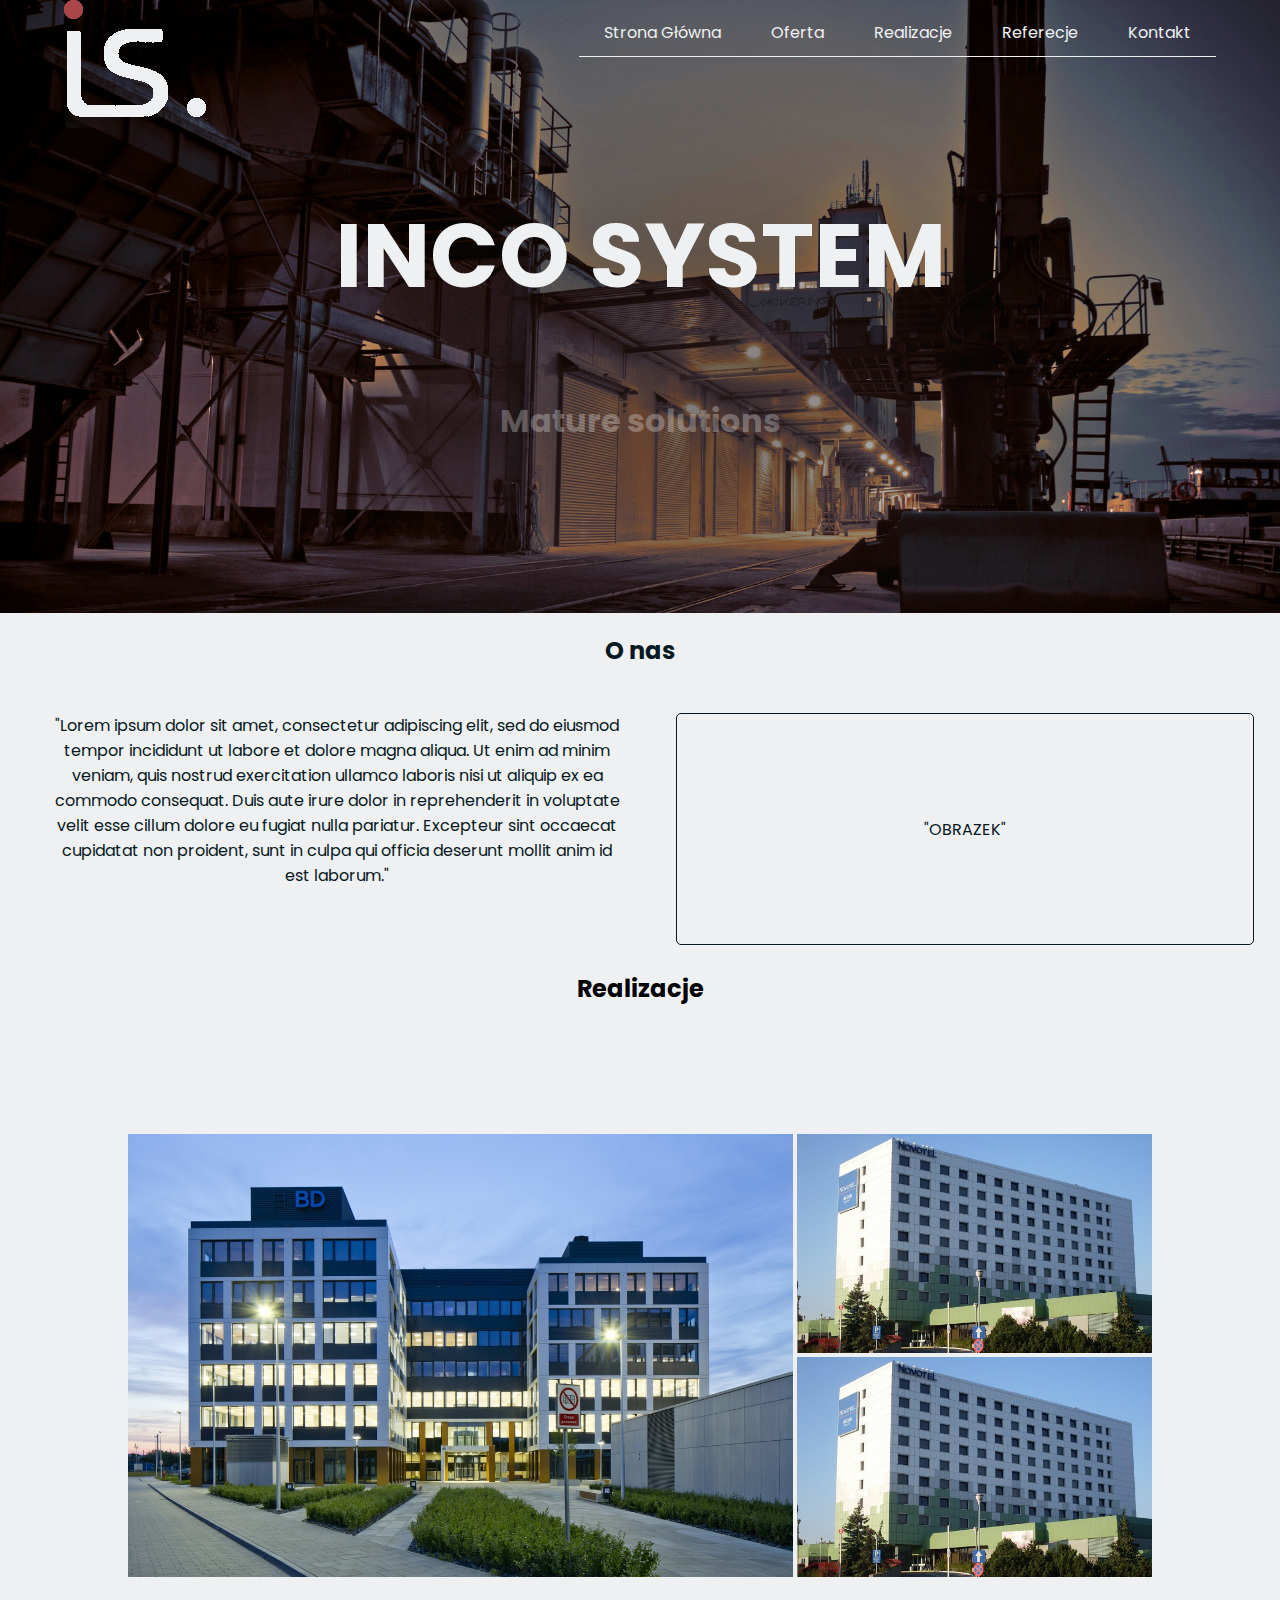
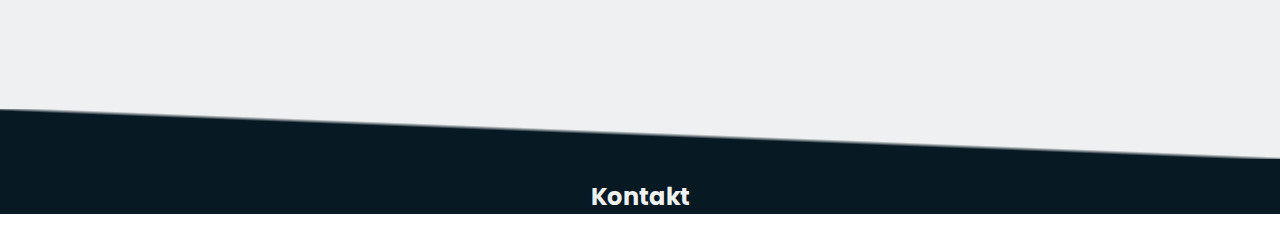
==== index.html @ 1b86798d "Added: nav shadow., logo, favicon Fixed: "strona glowna" justified, "realizacje" images almost perfe" ====
<!DOCTYPE html>
<html lang="en">
<head>
    <meta charset="UTF-8">
    <title>Inco System</title>
    <meta name="viewport" content="width=device-width, initial-scale=1.0">
    <link rel="icon" href="img/Logo_favicon.png" type="image/gif" sizes="16x16">
    <link rel="stylesheet" href="css/style.css">
    <link href="https://fonts.googleapis.com/css?family=Poppins" rel="stylesheet">
    <script src="https://ajax.googleapis.com/ajax/libs/jquery/3.3.1/jquery.min.js"></script>
    <script src="js/scripts.js"></script>
</head>

<body>

<div id="container">


    <section id="s1" class="box-img">
        <nav id="navbar">
            <div id="burger">
                <div id="burger-icon">&#9776;</div>
            </div>
            <ul id="menu">
                <img id="logo" src="img/Logo_storna.png" alt="LOGO">
                <li><a href="#s1" class="underline"> Strona Główna </a></li>

<!--                <li><a href="#"> Oferta </a>-->
<!--                    <ul>-->
<!--                        <li><a href="#"></a>aaa</li>-->
<!--                        <li><a href="#"></a>aaa</li>-->
<!--                        <li><a href="#"></a>aaa</li>-->
<!--                    </ul>-->
<!--                </li>-->

                <li><a href="oferta.html" class="underline"> Oferta </a></li>
                <li><a href="#s2" class="underline"> Realizacje </a></li>
                <li><a href="#s3" class="underline"> Referecje </a></li>
                <li><a href="#s4" class="underline"> Kontakt </a></li>
            </ul>
<!--            <div id="nav-border"></div>-->
        </nav>


        <header>
            <h1> INCO SYSTEM </h1>
            <h2 id="swapper"> - Mature solutions - </h2>
        </header>
    </section>



    <section id="s2" class="center">
        <h2> O nas</h2>
        <div>"OBRAZEK"</div>
        <div>"Lorem ipsum dolor sit amet, consectetur adipiscing elit, sed do eiusmod tempor incididunt ut labore et dolore magna aliqua. Ut enim ad minim veniam, quis nostrud exercitation ullamco laboris nisi ut aliquip ex ea commodo consequat. Duis aute irure dolor in reprehenderit in voluptate velit esse cillum dolore eu fugiat nulla pariatur. Excepteur sint occaecat cupidatat non proident, sunt in culpa qui officia deserunt mollit anim id est laborum."</div>
    </section>



    <section id="s3">
        <h2 id=referencje" > Realizacje </h2>
        <div class="container">
            <div id="r1">
                <img src="img/R1.jpg" alt="">
            </div>

            <div id="r2">
<!--                <div>-->
                    <img src="img/R2.jpg" alt="">
<!--                </div>-->
<!--                <div>-->
                    <img src="img/R2.jpg" alt="">
<!--                </div>-->
            </div>
        </div>

        <div style="clear: both"></div>
    </section>

    <section id="s4" class="secondary-section">
        <div class="diagonal_border reverse"> </div>
        <h2> Kontakt </h2>
    </section>
</div>



</body>
</html>
---- css/style.css ----
body {
  margin: 0;
  padding: 0;
  font-family: 'Poppins', sans-serif;
}
#container {
  margin: auto;
  background-color: #eef0f1;
}
.box-img {
  /* 1920x1280 */
  background-image: url("../img/BgMain1920x1280.jpg");
  background-size: 100%;
  background-attachment: fixed;
  background-repeat: no-repeat;
}
.box-img header {
  padding: 10% 0;
  display: block;
  margin-bottom: 0;
  color: #eef0f1;
}
.box-img h1 {
  font-size: 90px;
  color: #eef0f1;
}
.box-img h2 {
  font-size: 32px;
  padding: 1% 0;
  color: #eef0f1;
  display: none;
}
nav {
  width: 100%;
  float: right;
}
nav ul {
  font-size: 0;
  padding: 0 5% 1%;
  text-align: right;
}
nav ul img {
  float: left;
}
nav ul li:first-of-type {
  margin-top: 20px;
}
nav ul li {
  display: inline-block;
}
nav ul li li {
  display: block;
  border-bottom: none;
}
nav ul li li a {
  display: block;
  font-size: 16px;
  color: #eef0f1;
  text-decoration: none;
  padding: 20px 25px 12px;
  margin: 0;
  transition: color 0.25s, border-bottom-color 0.3s;
}
nav ul li li a:hover {
  color: #97171b;
  border-bottom: #97171b 1px solid;
}
nav ul li a {
  font-size: 16px;
  color: #eef0f1;
  text-decoration: none;
  padding: 20px 25px 12px;
  margin: 0;
  transition: color 0.25s, border-bottom-color 0.3s;
}
nav ul li a:hover {
  color: #97171b;
}
nav ul li .underline {
  border-bottom: #eef0f1 1px solid;
}
nav ul li .underline:hover {
  border-bottom: #97171b 1px solid;
}
#nav-border {
  visibility: hidden;
  background: linear-gradient(#727272, #eef0f1);
  height: 5px;
}
.docked {
  box-shadow: 0 4px 5px #727272;
  background: #eef0f1;
  position: fixed;
  right: 0;
  top: 0;
}
.docked ul li a {
  color: #071922;
}
#burger-icon {
  float: right;
  color: #eef0f1;
  width: 30px;
  margin: 0 40px 0 0;
  font-size: 30px;
  cursor: pointer;
}
#burger {
  text-align: right;
  width: 100%;
  display: none;
}
.secondary-section {
  color: #eef0f1;
  background-color: #071922;
}
section {
  clear: both;
  text-align: center;
  margin-left: auto;
  margin-right: auto;
}
section .diagonal_border {
  background: linear-gradient(to top right, #eef0f1 48%, #071922 52%);
  height: 50px;
}
section .reverse {
  background: linear-gradient(to bottom left, #eef0f1 48%, #071922 52%);
}
#s2 {
  color: #071922;
}
#s2 div {
  width: 45%;
  margin: 2%;
  float: right;
}
#s2 div:first-of-type {
  border: 1px #071922 solid;
  border-radius: 5px;
  padding: 8% 0;
}
#s3 h1 {
  margin: 0;
  padding: 40px 0;
}
#s3 .container {
  margin: 10%;
  display: grid;
  grid-template-columns: 1200fr 640fr;
  grid-gap: 4px;
}
#s3 .container div img {
  padding-bottom: 4px;
  display: block;
  width: 100%;
}
#s4 h1 {
  padding: 30px 0 100px;
}
@media only screen and (max-width: 500px) {
  #burger {
    display: block;
  }
  #menu {
    display: block;
  }
  nav {
    color: #eef0f1;
    background-color: #071922;
    opacity: 0.85;
  }
  nav #menu {
    display: none;
  }
  nav ul {
    display: block;
    margin-bottom: 20px;
  }
  nav ul img {
    display: none;
  }
  nav ul li:first-of-type {
    margin-top: 11%;
  }
  nav ul li {
    text-align: center;
    display: block;
    padding: 15px;
    border-bottom: #eef0f1 1px solid;
  }
  nav ul li a {
    border: none;
    padding: 0;
  }
  nav ul li a:hover {
    border-bottom: none;
  }
  .box-img {
    background-attachment: scroll;
    background-image: url("../img/BgMobile360x640.jpg");
    min-height: 640px;
  }
  .box-img h1 {
    margin-top: 260px;
    font-size: 45px;
  }
  .box-img h2 {
    font-size: 18px;
  }
  #s2 div {
    width: 90%;
  }
}
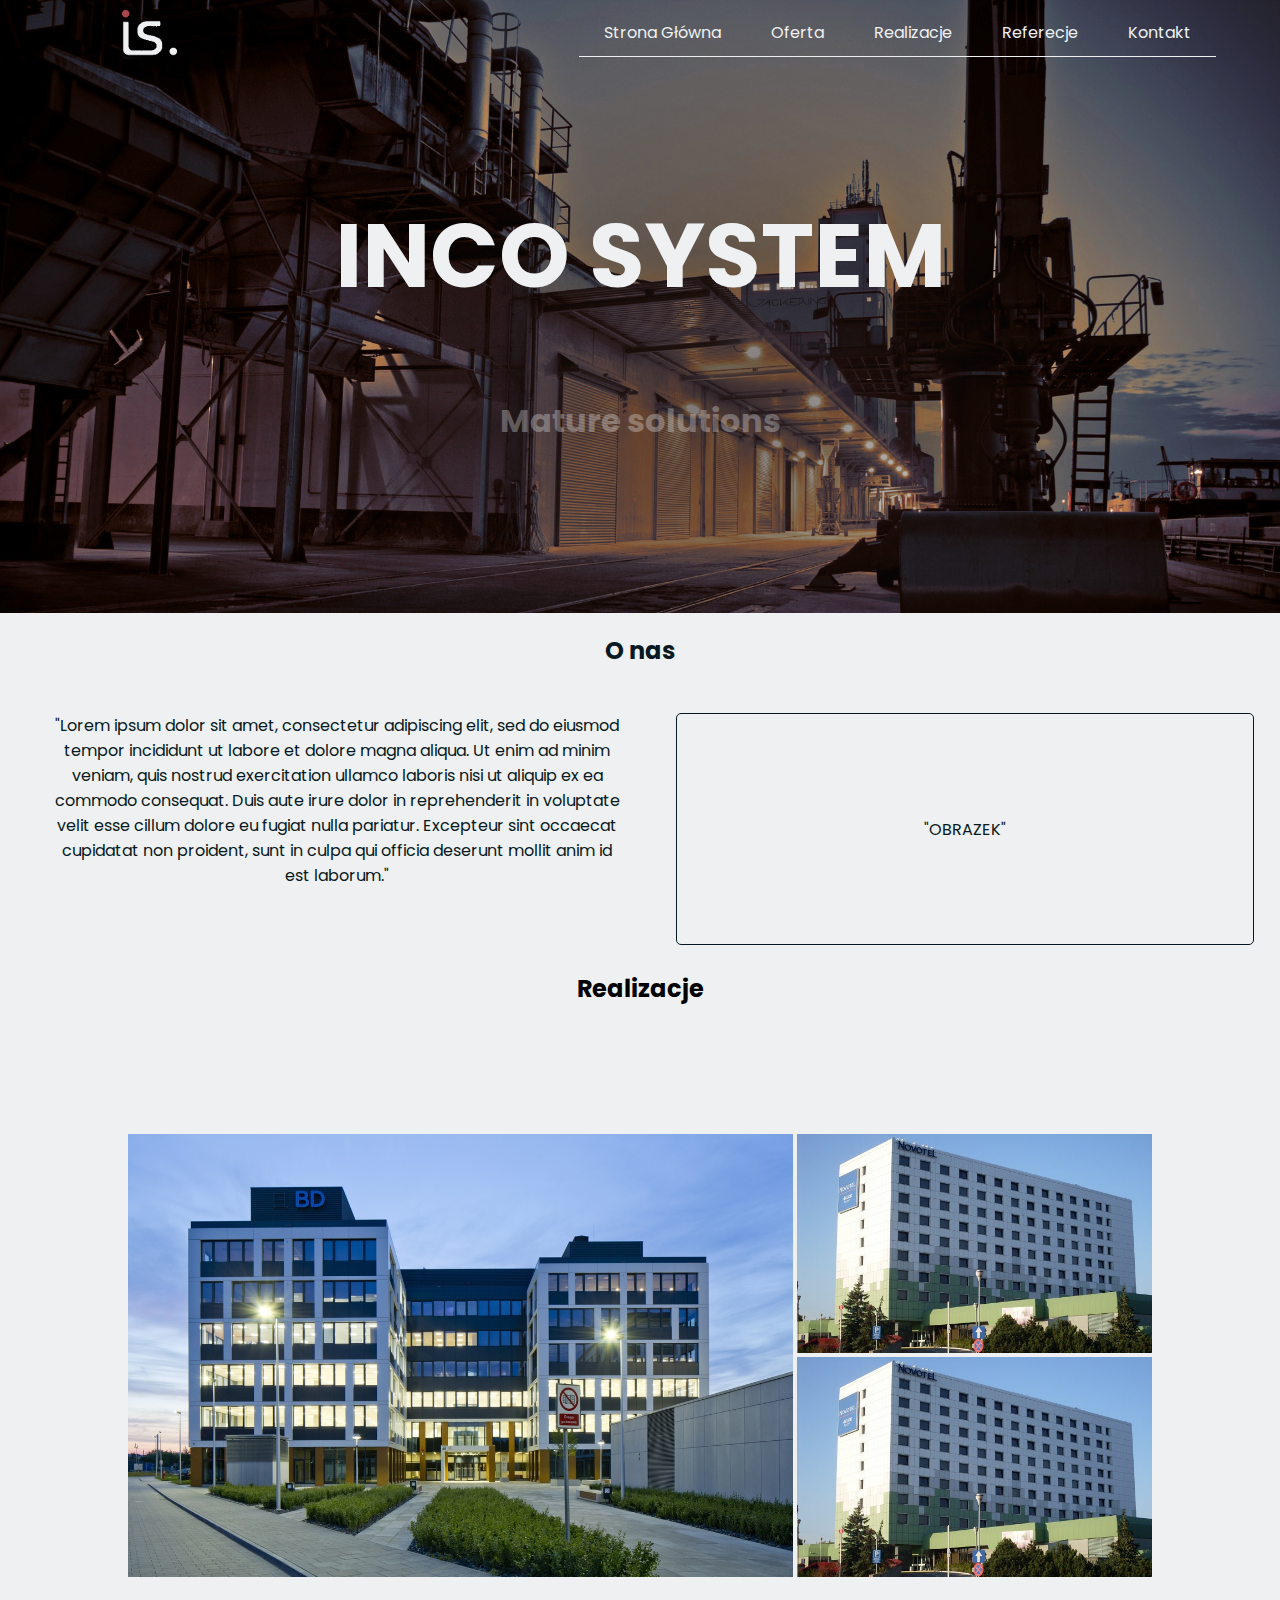
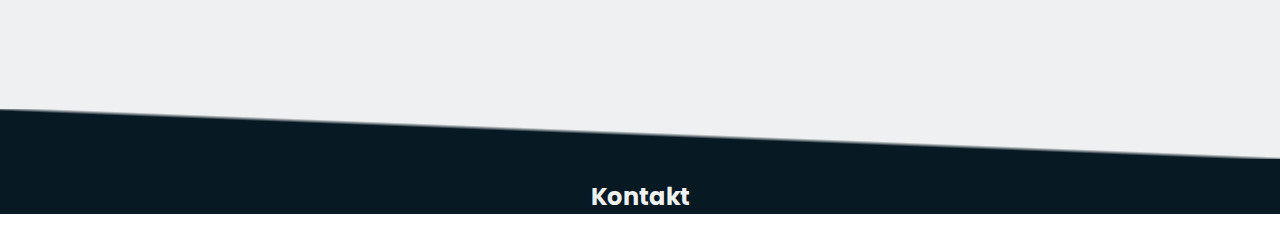
==== commit b798d04e: "mend" ====
--- a/index.html
+++ b/index.html
@@ -22,7 +22,7 @@
                 <div id="burger-icon">&#9776;</div>
             </div>
             <ul id="menu">
-                <img id="logo" src="img/Logo_storna.png" alt="LOGO">
+                <img id="logo" src="img/Logo_strona.png" alt="LOGO">
                 <li><a href="#s1" class="underline"> Strona Główna </a></li>
 
 <!--                <li><a href="#"> Oferta </a>-->
--- a/css/style.css
+++ b/css/style.css
@@ -31,8 +31,12 @@
   display: none;
 }
 nav {
+  padding-bottom: 5px;
   width: 100%;
   float: right;
+}
+nav #logo {
+  margin: 10px 0 0 5%;
 }
 nav ul {
   font-size: 0;
@@ -162,10 +166,8 @@
   #burger {
     display: block;
   }
-  #menu {
-    display: block;
-  }
   nav {
+    padding-bottom: 0;
     color: #eef0f1;
     background-color: #071922;
     opacity: 0.85;
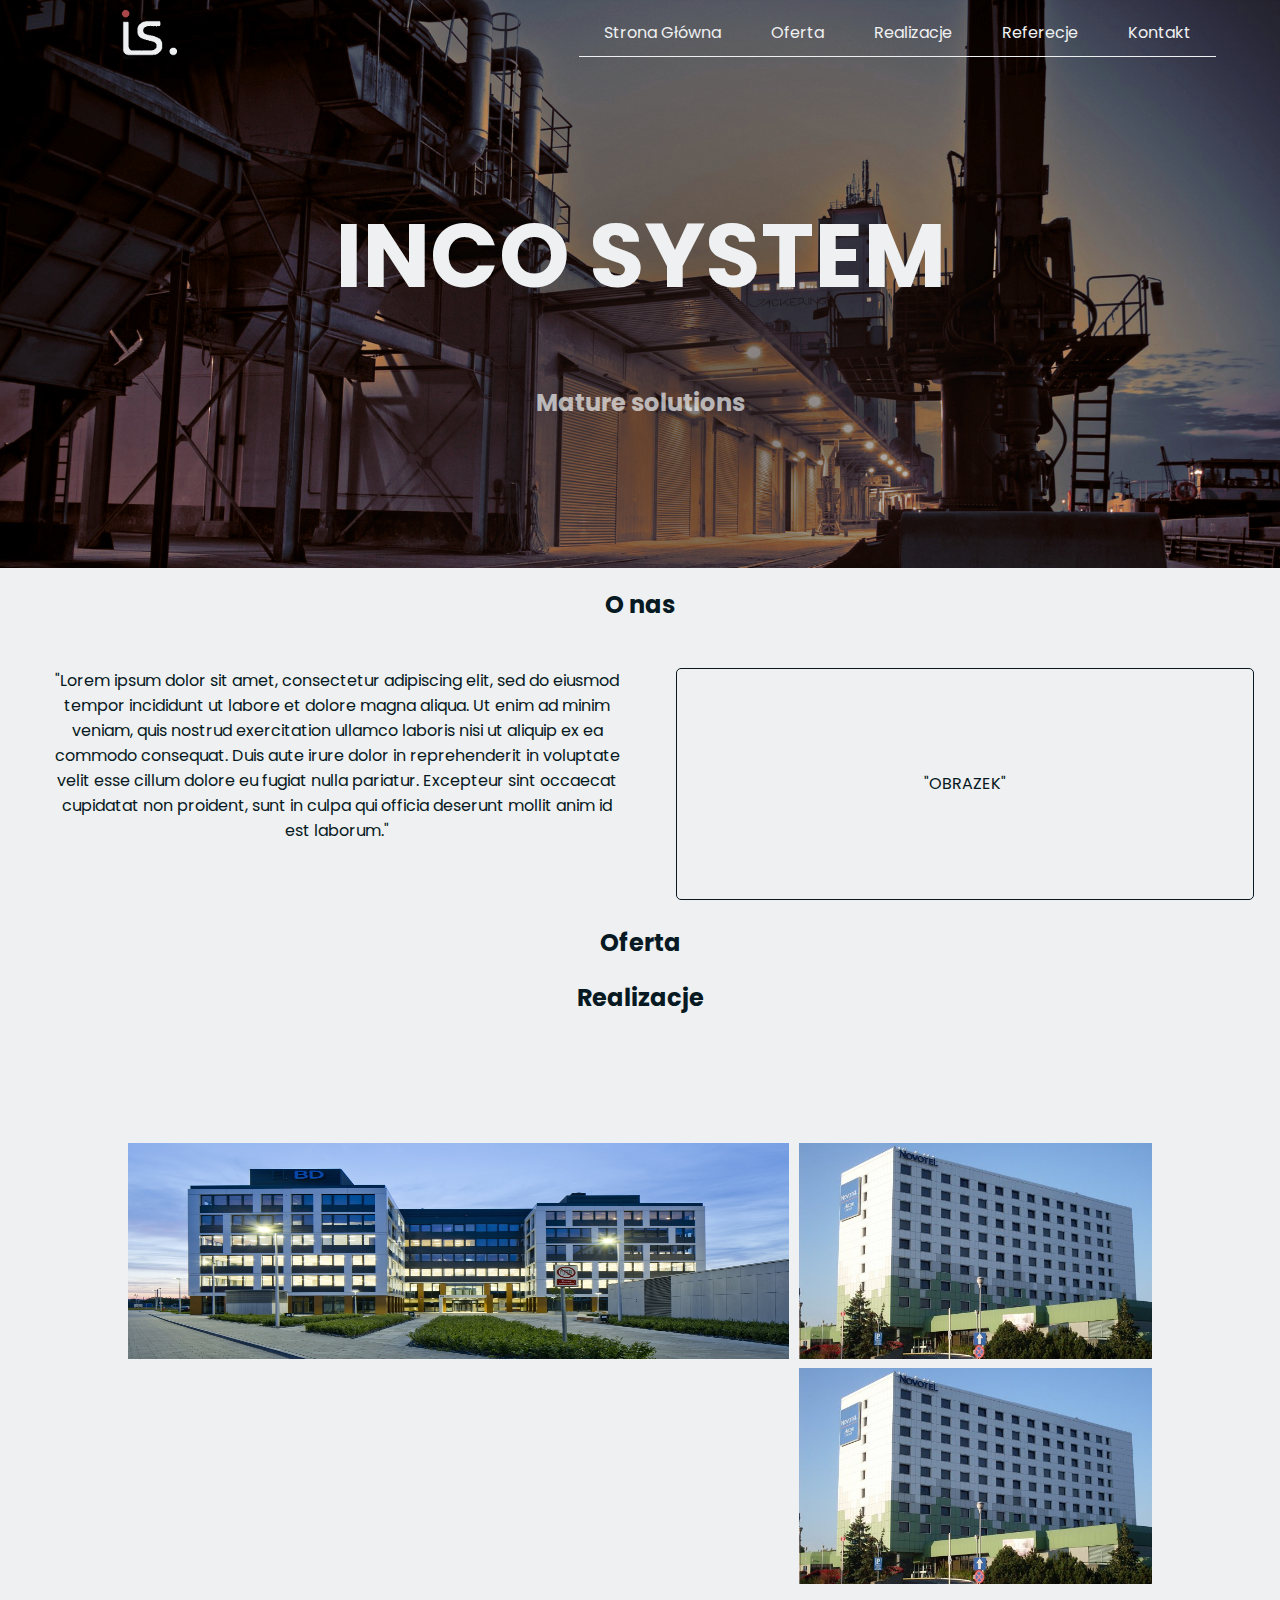
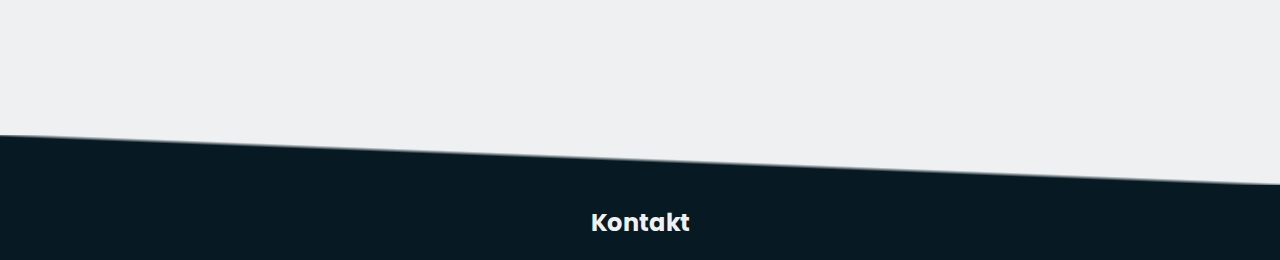
==== commit 2fffc76e: "mobile navbar borders" ====
--- a/index.html
+++ b/index.html
@@ -4,7 +4,7 @@
     <meta charset="UTF-8">
     <title>Inco System</title>
     <meta name="viewport" content="width=device-width, initial-scale=1.0">
-    <link rel="icon" href="img/Logo_favicon.png" type="image/gif" sizes="16x16">
+    <link rel="icon" href="img/Favicon.png" type="image/gif" sizes="16x16">
     <link rel="stylesheet" href="css/style.css">
     <link href="https://fonts.googleapis.com/css?family=Poppins" rel="stylesheet">
     <script src="https://ajax.googleapis.com/ajax/libs/jquery/3.3.1/jquery.min.js"></script>
@@ -56,7 +56,9 @@
         <div>"Lorem ipsum dolor sit amet, consectetur adipiscing elit, sed do eiusmod tempor incididunt ut labore et dolore magna aliqua. Ut enim ad minim veniam, quis nostrud exercitation ullamco laboris nisi ut aliquip ex ea commodo consequat. Duis aute irure dolor in reprehenderit in voluptate velit esse cillum dolore eu fugiat nulla pariatur. Excepteur sint occaecat cupidatat non proident, sunt in culpa qui officia deserunt mollit anim id est laborum."</div>
     </section>
 
-
+    <section>
+        <h2> Oferta </h2>
+    </section>
 
     <section id="s3">
         <h2 id=referencje" > Realizacje </h2>
--- a/css/style.css
+++ b/css/style.css
@@ -1,4 +1,8 @@
+html {
+  background-color: #071922;
+}
 body {
+  color: #071922;
   margin: 0;
   padding: 0;
   font-family: 'Poppins', sans-serif;
@@ -6,6 +10,10 @@
 #container {
   margin: auto;
   background-color: #eef0f1;
+}
+h4 {
+  font-size: 36px;
+  letter-spacing: 3px;
 }
 .box-img {
   /* 1920x1280 */
@@ -24,11 +32,17 @@
   font-size: 90px;
   color: #eef0f1;
 }
-.box-img h2 {
+.box-img h4 {
   font-size: 32px;
   padding: 1% 0;
   color: #eef0f1;
   display: none;
+}
+.underline {
+  border-bottom: #eef0f1 1px solid;
+}
+.underline:hover {
+  border-bottom: #97171b 1px solid;
 }
 nav {
   padding-bottom: 5px;
@@ -56,7 +70,7 @@
   display: block;
   border-bottom: none;
 }
-nav ul li li a {
+nav ul li li h1 {
   display: block;
   font-size: 16px;
   color: #eef0f1;
@@ -67,7 +81,6 @@
 }
 nav ul li li a:hover {
   color: #97171b;
-  border-bottom: #97171b 1px solid;
 }
 nav ul li a {
   font-size: 16px;
@@ -79,12 +92,6 @@
 }
 nav ul li a:hover {
   color: #97171b;
-}
-nav ul li .underline {
-  border-bottom: #eef0f1 1px solid;
-}
-nav ul li .underline:hover {
-  border-bottom: #97171b 1px solid;
 }
 #nav-border {
   visibility: hidden;
@@ -131,9 +138,6 @@
 section .reverse {
   background: linear-gradient(to bottom left, #eef0f1 48%, #071922 52%);
 }
-#s2 {
-  color: #071922;
-}
 #s2 div {
   width: 45%;
   margin: 2%;
@@ -144,6 +148,9 @@
   border-radius: 5px;
   padding: 8% 0;
 }
+#s3 {
+  border-bottom: #eef0f1 solid 5px;
+}
 #s3 h1 {
   margin: 0;
   padding: 40px 0;
@@ -152,11 +159,12 @@
   margin: 10%;
   display: grid;
   grid-template-columns: 1200fr 640fr;
-  grid-gap: 4px;
+  grid-gap: 1%;
 }
 #s3 .container div img {
-  padding-bottom: 4px;
-  display: block;
+  padding-bottom: 2.7%;
+  display: block;
+  height: 47%;
   width: 100%;
 }
 #s4 h1 {
@@ -165,6 +173,9 @@
 @media only screen and (max-width: 500px) {
   #burger {
     display: block;
+  }
+  .underline {
+    border: none;
   }
   nav {
     padding-bottom: 0;
@@ -191,6 +202,9 @@
     padding: 15px;
     border-bottom: #eef0f1 1px solid;
   }
+  nav ul li ul {
+    display: none;
+  }
   nav ul li a {
     border: none;
     padding: 0;
@@ -207,7 +221,7 @@
     margin-top: 260px;
     font-size: 45px;
   }
-  .box-img h2 {
+  .box-img h4 {
     font-size: 18px;
   }
   #s2 div {
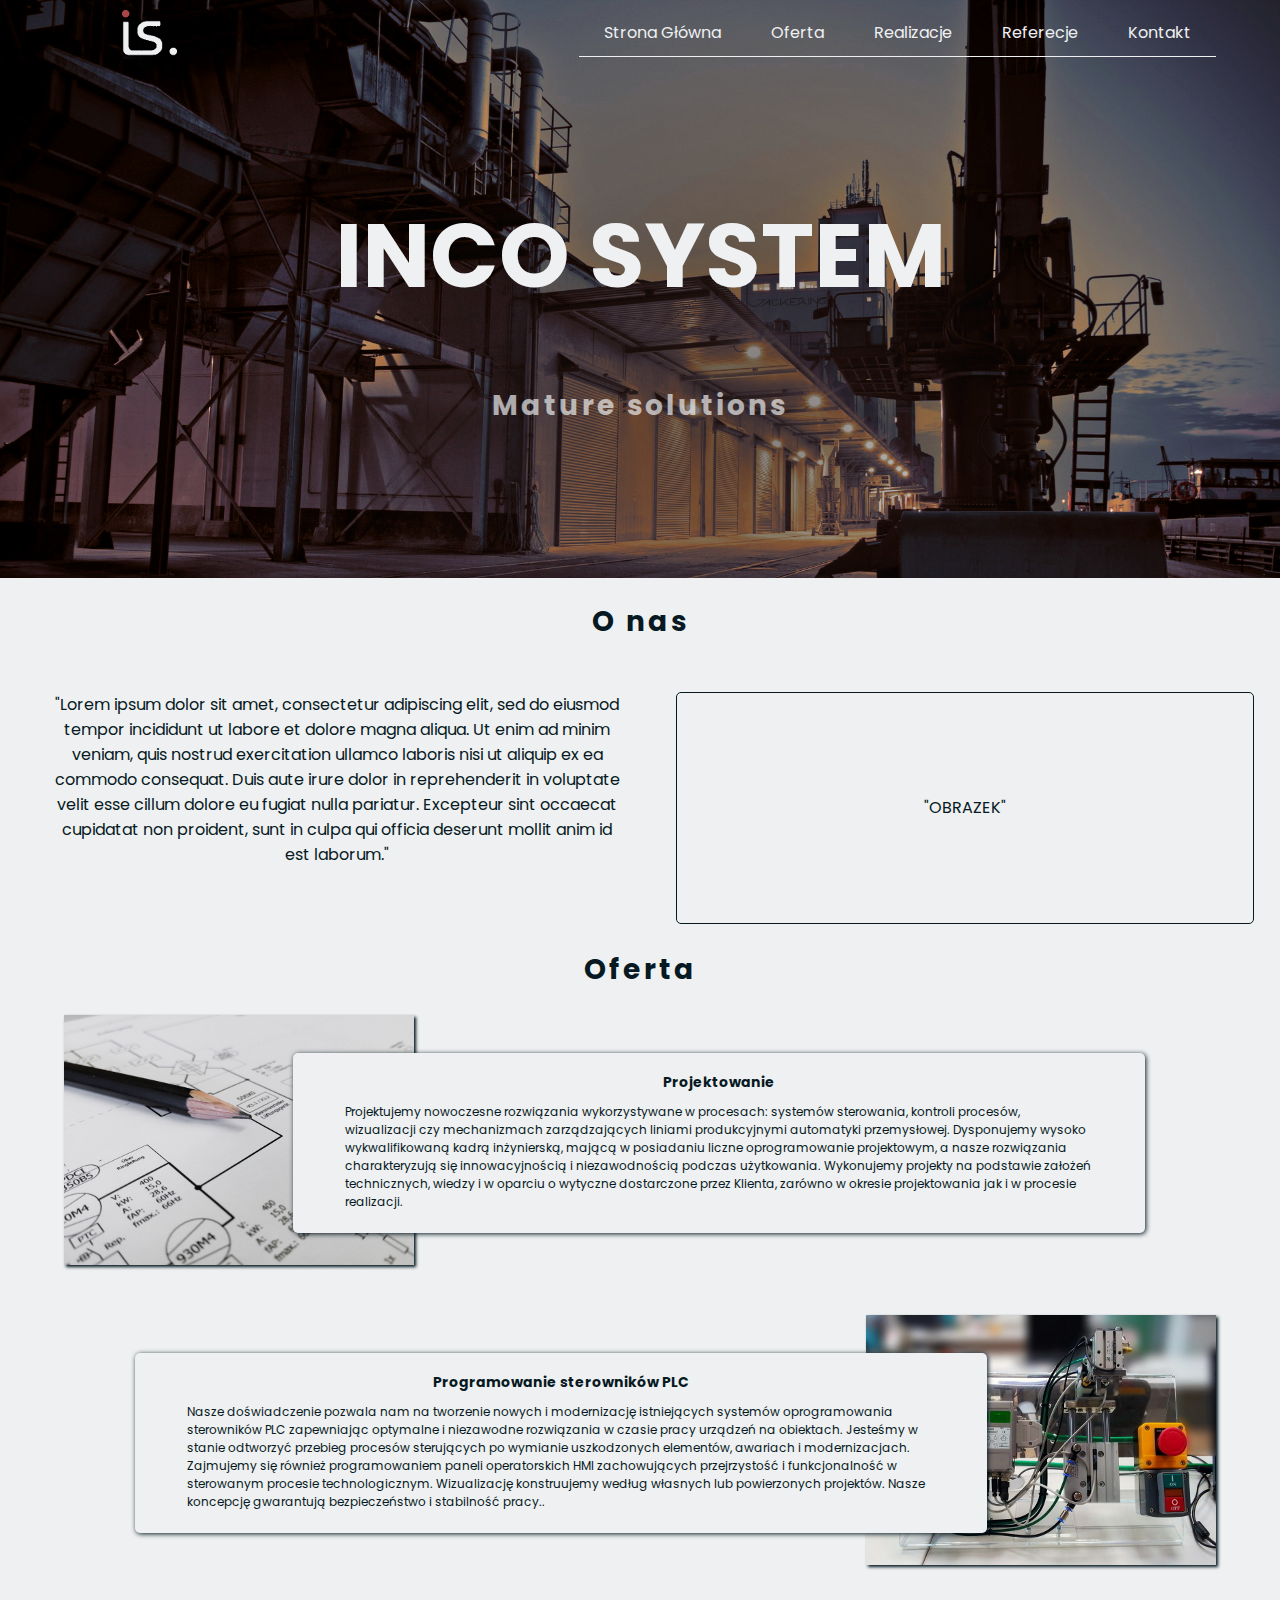
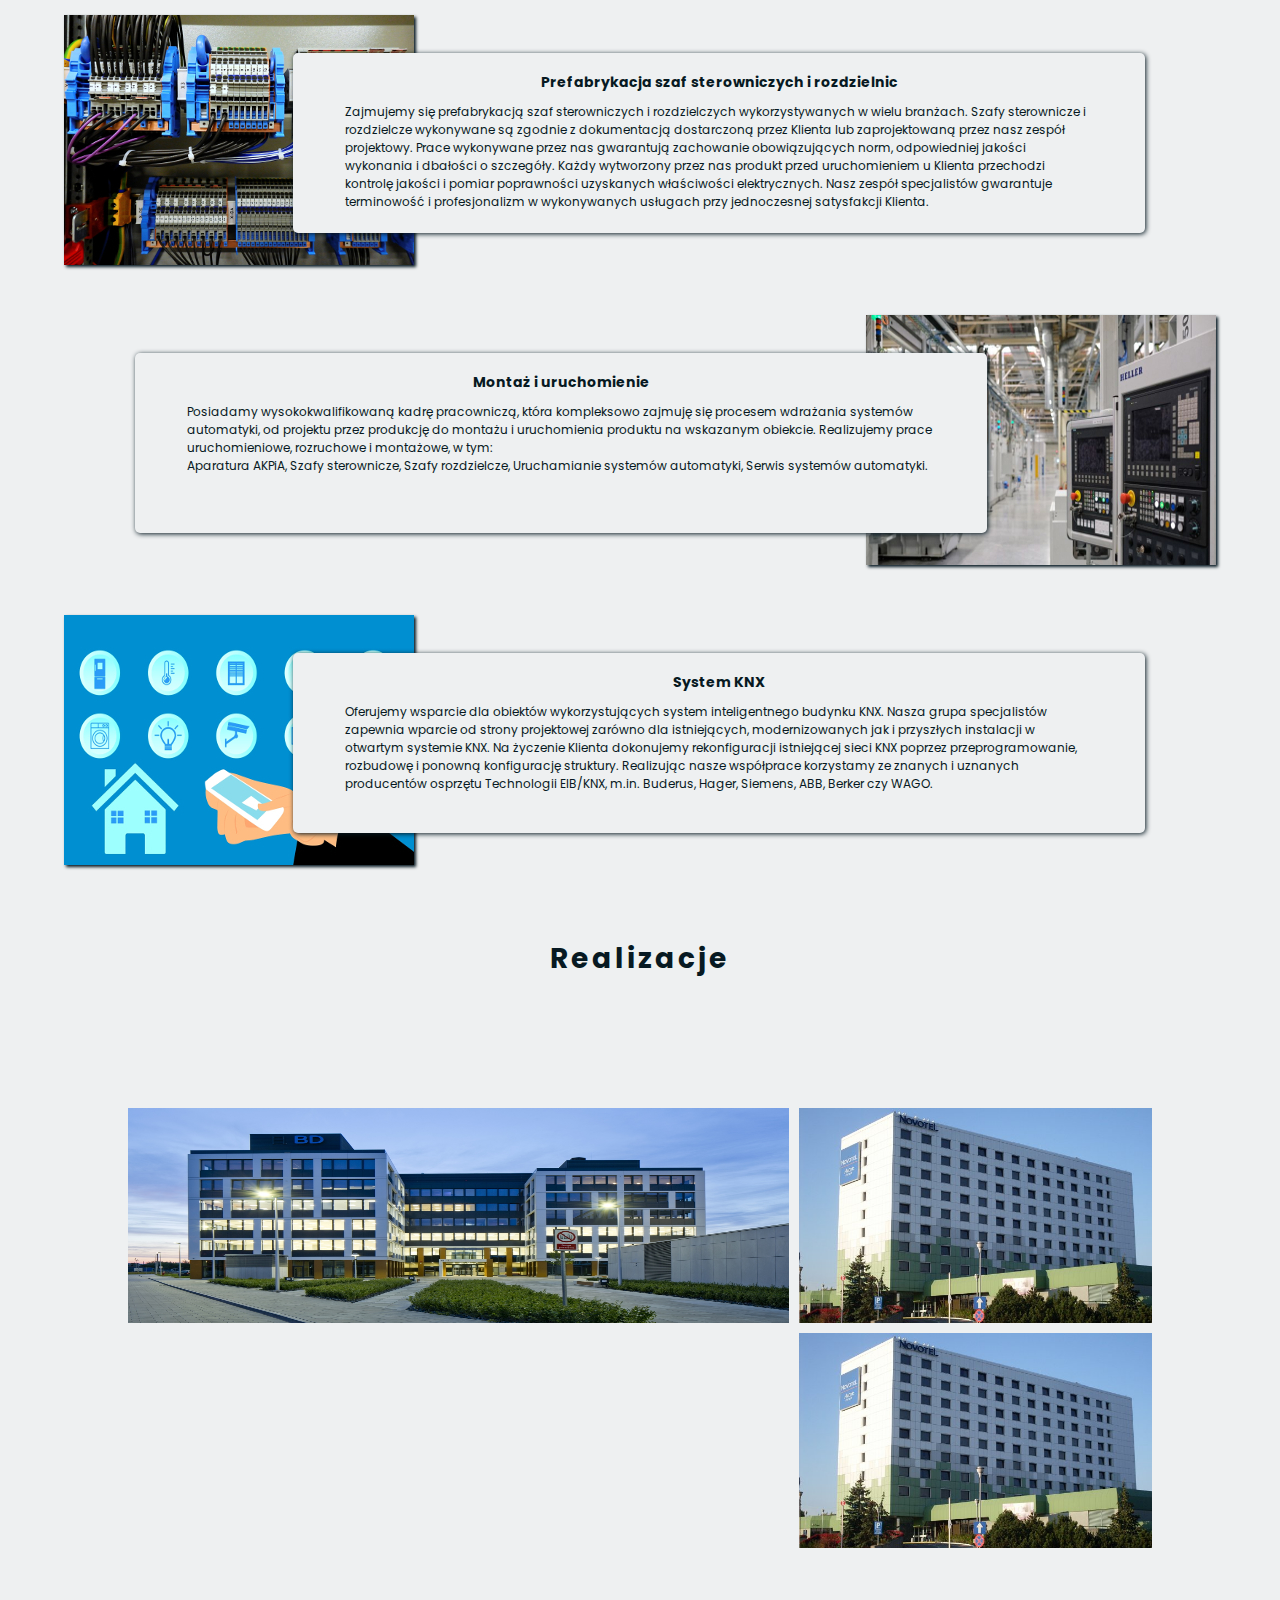
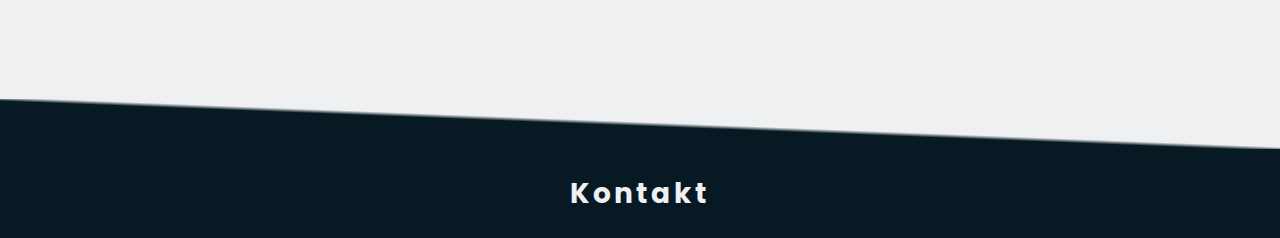
==== commit b0cbdb40: "oferta" ====
--- a/index.html
+++ b/index.html
@@ -33,7 +33,7 @@
 <!--                    </ul>-->
 <!--                </li>-->
 
-                <li><a href="oferta.html" class="underline"> Oferta </a></li>
+                <li><a href="#s25" class="underline"> Oferta </a></li>
                 <li><a href="#s2" class="underline"> Realizacje </a></li>
                 <li><a href="#s3" class="underline"> Referecje </a></li>
                 <li><a href="#s4" class="underline"> Kontakt </a></li>
@@ -56,8 +56,81 @@
         <div>"Lorem ipsum dolor sit amet, consectetur adipiscing elit, sed do eiusmod tempor incididunt ut labore et dolore magna aliqua. Ut enim ad minim veniam, quis nostrud exercitation ullamco laboris nisi ut aliquip ex ea commodo consequat. Duis aute irure dolor in reprehenderit in voluptate velit esse cillum dolore eu fugiat nulla pariatur. Excepteur sint occaecat cupidatat non proident, sunt in culpa qui officia deserunt mollit anim id est laborum."</div>
     </section>
 
-    <section>
+    <section id="s25">
         <h2> Oferta </h2>
+        <div class="offer-container">
+            <div class="offer-img img-left" id="projektowanie"></div>
+            <div class="offer-text text-left">
+                <h1>Projektowanie</h1>
+                <p> Projektujemy nowoczesne rozwiązania wykorzystywane w procesach: systemów sterowania, kontroli
+procesów, wizualizacji czy mechanizmach zarządzających liniami produkcyjnymi automatyki
+przemysłowej. Dysponujemy wysoko wykwalifikowaną kadrą inżynierską, mającą w posiadaniu liczne
+oprogramowanie projektowym, a nasze rozwiązania charakteryzują się innowacyjnością i
+niezawodnością podczas użytkowania. Wykonujemy projekty na podstawie założeń technicznych, wiedzy i w oparciu o wytyczne
+dostarczone przez Klienta, zarówno w okresie projektowania jak i w procesie realizacji.</p>
+            </div>
+        </div>
+
+        <div class="offer-container">
+            <div class="offer-img img-right" id="plc"></div>
+            <div class="offer-text text-right">
+                <h1>Programowanie sterowników PLC</h1>
+                <p> Nasze doświadczenie pozwala nam na tworzenie nowych i modernizację istniejących systemów
+oprogramowania sterowników PLC zapewniając optymalne i niezawodne rozwiązania w czasie pracy
+urządzeń na obiektach. Jesteśmy w stanie odtworzyć przebieg procesów sterujących po wymianie
+uszkodzonych elementów, awariach i modernizacjach.
+Zajmujemy się również programowaniem paneli operatorskich HMI zachowujących przejrzystość i
+funkcjonalność w sterowanym procesie technologicznym. Wizualizację konstruujemy według
+własnych lub powierzonych projektów.
+Nasze koncepcję gwarantują bezpieczeństwo i stabilność pracy..</p>
+            </div>
+        </div>
+
+                <div class="offer-container">
+            <div class="offer-img img-left" id="szafy"></div>
+            <div class="offer-text text-left">
+                <h1>Prefabrykacja szaf sterowniczych i rozdzielnic</h1>
+                <p> Zajmujemy się prefabrykacją szaf sterowniczych i rozdzielczych wykorzystywanych w wielu branżach.
+Szafy sterownicze i rozdzielcze wykonywane są zgodnie z dokumentacją dostarczoną przez Klienta lub
+zaprojektowaną przez nasz zespół projektowy. Prace wykonywane przez nas gwarantują zachowanie
+obowiązujących norm, odpowiedniej jakości wykonania i dbałości o szczegóły.
+Każdy wytworzony przez nas produkt przed uruchomieniem u Klienta przechodzi kontrolę jakości i
+pomiar poprawności uzyskanych właściwości elektrycznych.
+Nasz zespół specjalistów gwarantuje terminowość i profesjonalizm w wykonywanych usługach przy
+jednoczesnej satysfakcji Klienta.</p>
+            </div>
+        </div>
+
+        <div class="offer-container">
+            <div class="offer-img img-right" id="montaz"></div>
+            <div class="offer-text text-right">
+                <h1>Montaż i uruchomienie</h1>
+                <p> Posiadamy wysokokwalifikowaną kadrę pracowniczą, która kompleksowo zajmuję się procesem
+wdrażania systemów automatyki, od projektu przez produkcję do montażu i uruchomienia produktu
+na wskazanym obiekcie. Realizujemy prace uruchomieniowe, rozruchowe i montażowe, w tym: <br>
+Aparatura AKPiA,
+Szafy sterownicze,
+Szafy rozdzielcze,
+Uruchamianie systemów automatyki,
+Serwis systemów automatyki.</p>
+            </div>
+        </div>
+
+        <div class="offer-container">
+            <div class="offer-img img-left" id="KNX"></div>
+            <div class="offer-text text-left">
+                <h1>System KNX</h1>
+                <p> Oferujemy wsparcie dla obiektów wykorzystujących system inteligentnego budynku KNX. Nasza
+grupa specjalistów zapewnia wparcie od strony projektowej zarówno dla istniejących,
+modernizowanych jak i przyszłych instalacji w otwartym systemie KNX. Na życzenie Klienta
+dokonujemy rekonfiguracji istniejącej sieci KNX poprzez przeprogramowanie, rozbudowę i ponowną
+konfigurację struktury.
+Realizując nasze współprace korzystamy ze znanych i uznanych producentów osprzętu Technologii
+EIB/KNX, m.in. Buderus, Hager, Siemens, ABB, Berker czy WAGO. </p>
+            </div>
+        </div>
+
+
     </section>
 
     <section id="s3">
--- a/css/style.css
+++ b/css/style.css
@@ -11,8 +11,8 @@
   margin: auto;
   background-color: #eef0f1;
 }
-h4 {
-  font-size: 36px;
+h2 {
+  font-size: 28px;
   letter-spacing: 3px;
 }
 .box-img {
@@ -45,6 +45,7 @@
   border-bottom: #97171b 1px solid;
 }
 nav {
+  z-index: 100;
   padding-bottom: 5px;
   width: 100%;
   float: right;
@@ -148,6 +149,63 @@
   border-radius: 5px;
   padding: 8% 0;
 }
+#s25 .offer-container {
+  height: 300px;
+}
+#s25 .offer-img {
+  height: 250px;
+  width: 350px;
+  box-shadow: 2px 2px 3px #071922;
+  display: inline-block;
+}
+#s25 .img-left {
+  float: left;
+  margin-left: 5%;
+}
+#s25 .img-right {
+  float: right;
+  margin-right: 5%;
+}
+#s25 .text-left {
+  margin: 3% 10% 3% -10%;
+}
+#s25 .text-right {
+  position: relative;
+  left: 10%;
+  margin: 3% 0;
+}
+#s25 #projektowanie {
+  background-image: url("../img/oferta/Projektowanie1.jpg");
+}
+#s25 #plc {
+  background-image: url("../img/oferta/programowanie-plc.jpg");
+}
+#s25 #szafy {
+  background-image: url("../img/oferta/Prefabrykacja2 (1).jpg");
+}
+#s25 #montaz {
+  background-image: url("../img/oferta/montaz.jpg");
+}
+#s25 #KNX {
+  background-image: url("../img/oferta/KNX.jpg");
+}
+#s25 .offer-text {
+  height: 160px;
+  padding: 10px;
+  background-color: #eef0f1;
+  box-shadow: 1px 1px 5px #071922;
+  border-radius: 5px;
+  display: inline-block;
+  width: 65%;
+}
+#s25 .offer-text h1 {
+  font-size: 14px;
+}
+#s25 .offer-text p {
+  text-align: left;
+  font-size: 12px;
+  margin: 0 5%;
+}
 #s3 {
   border-bottom: #eef0f1 solid 5px;
 }
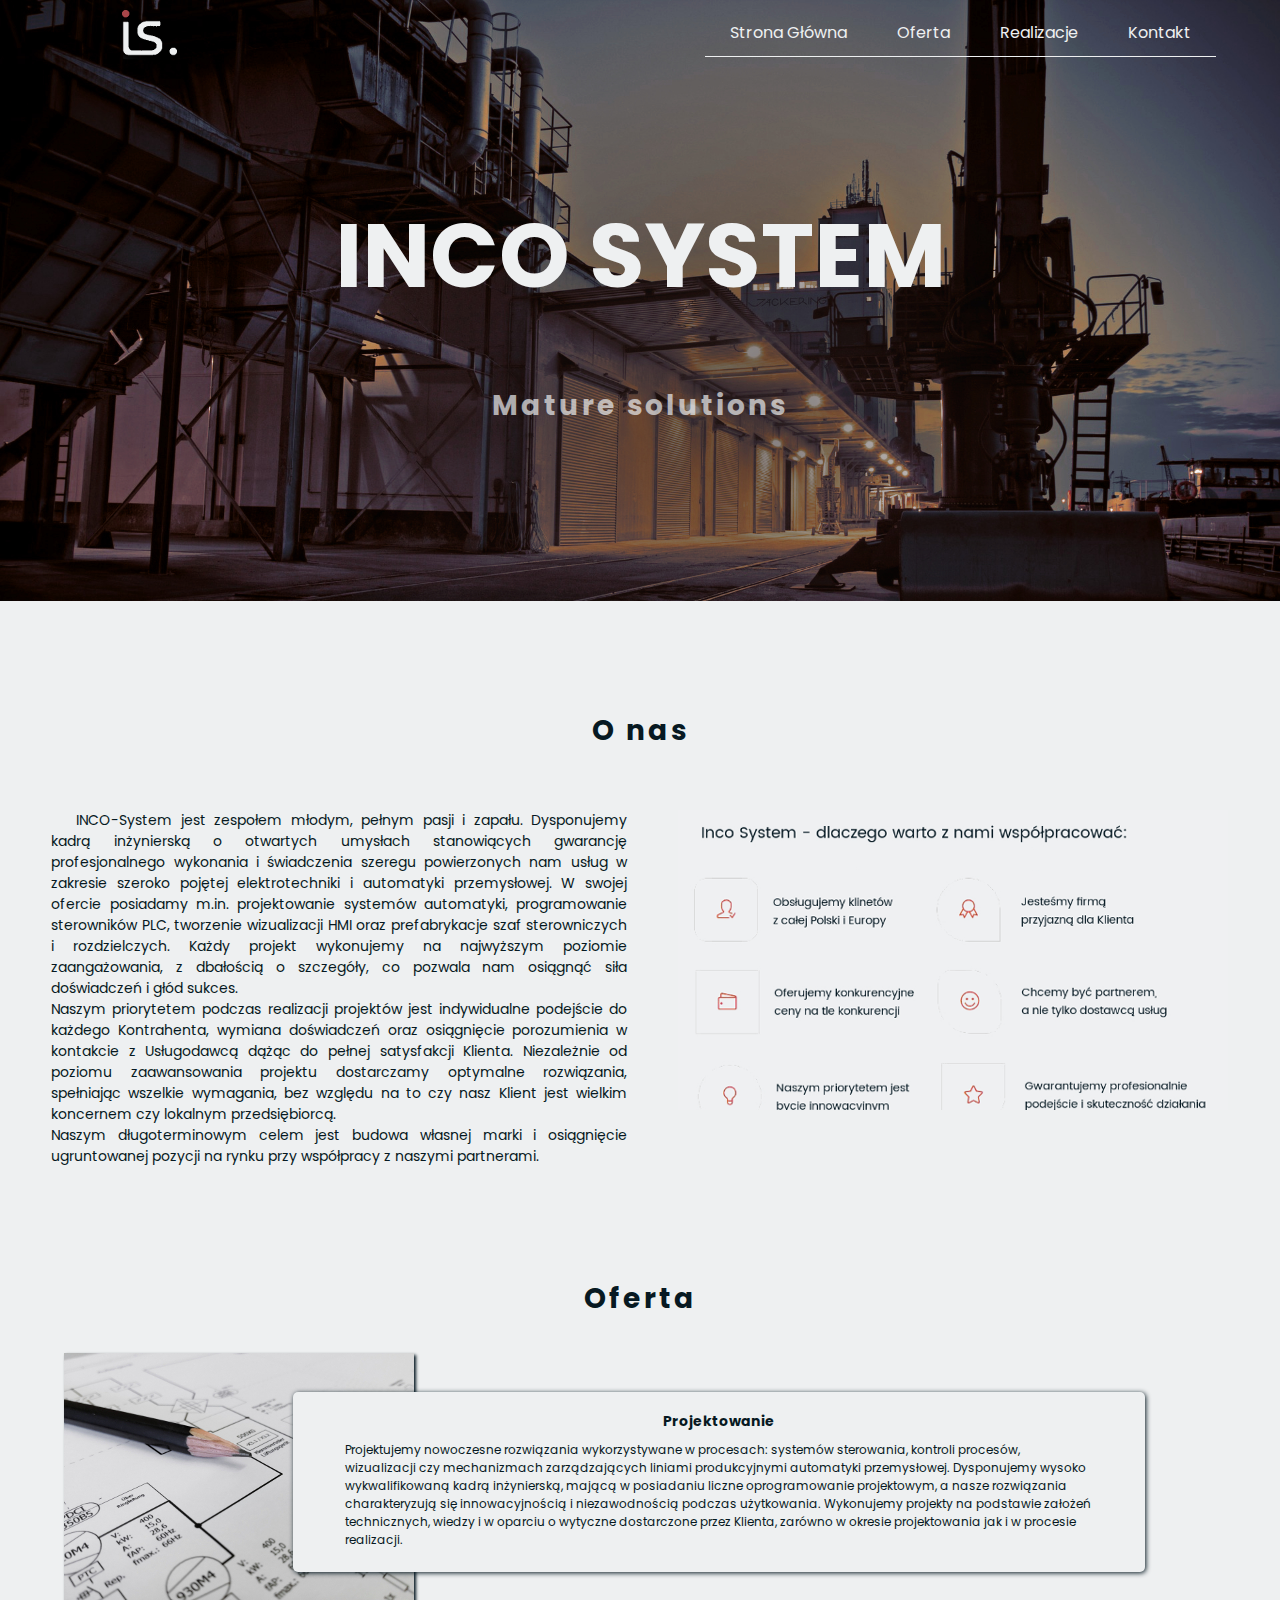
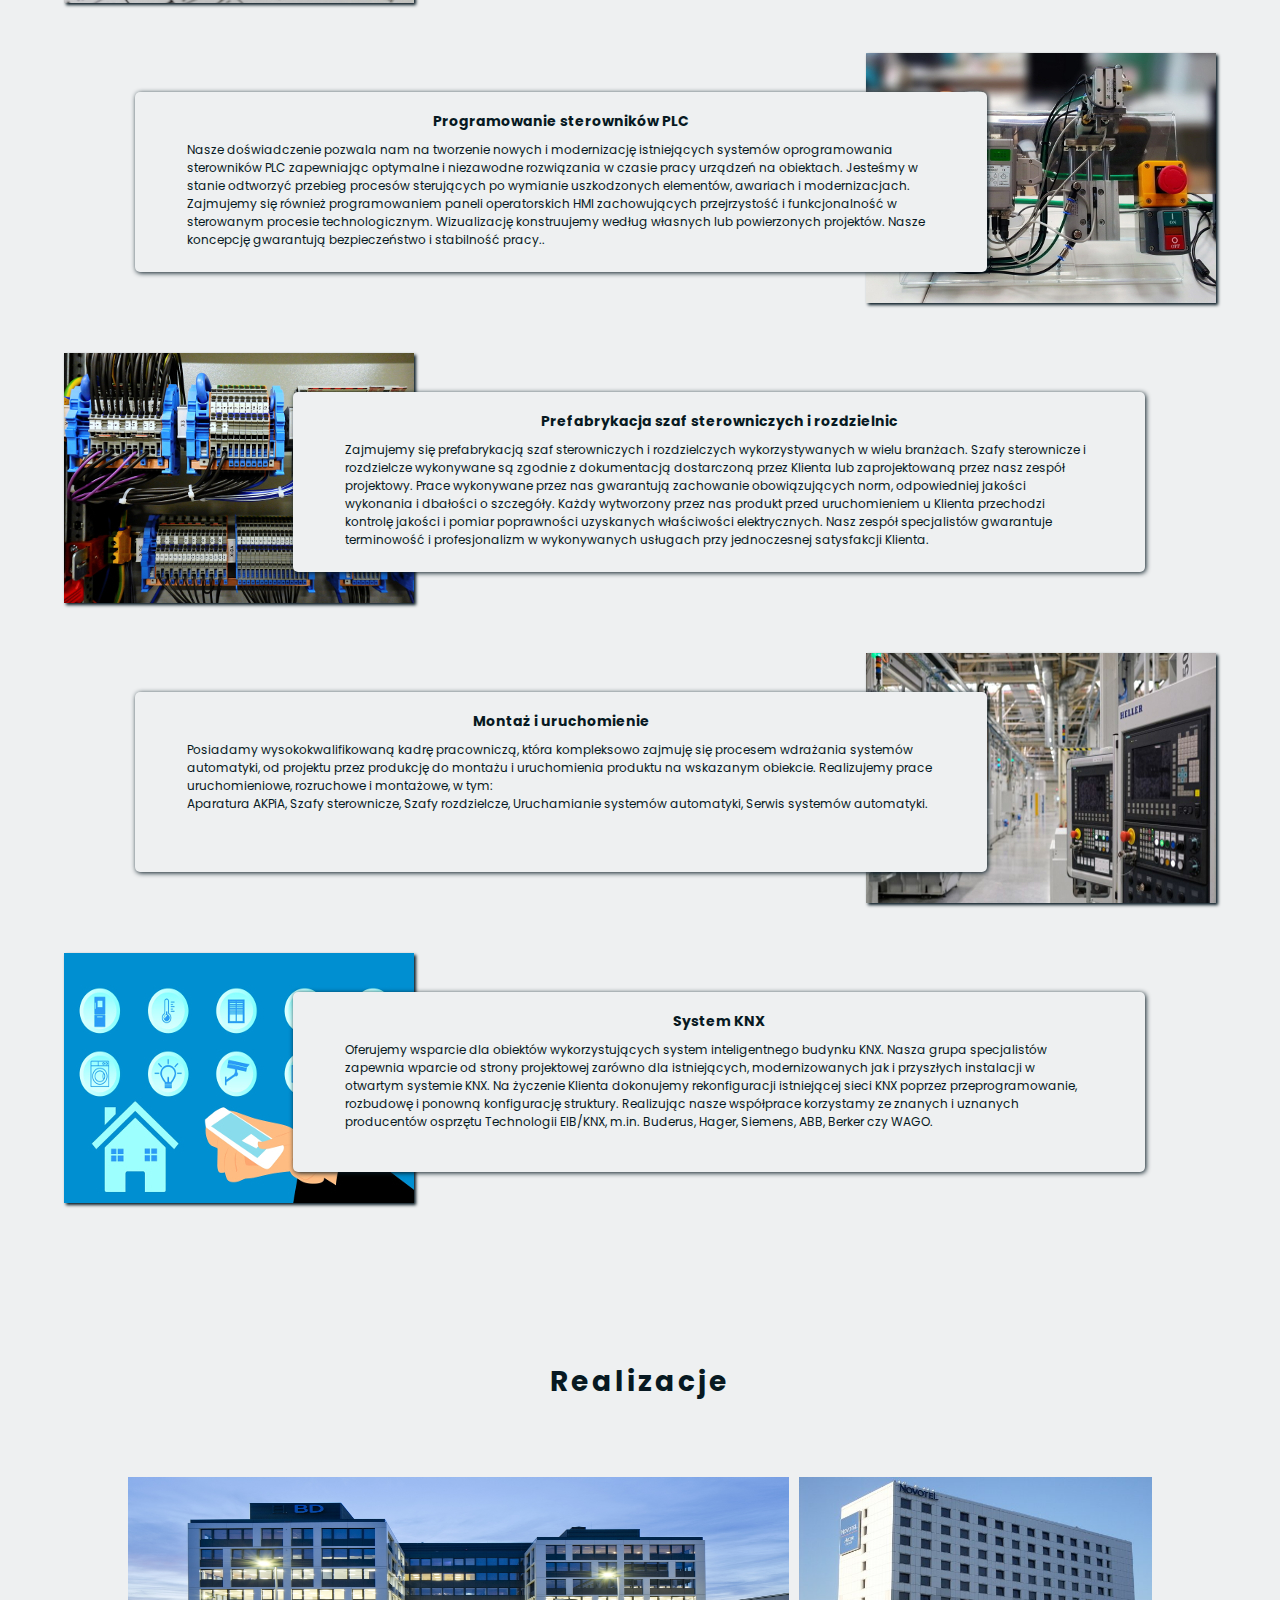
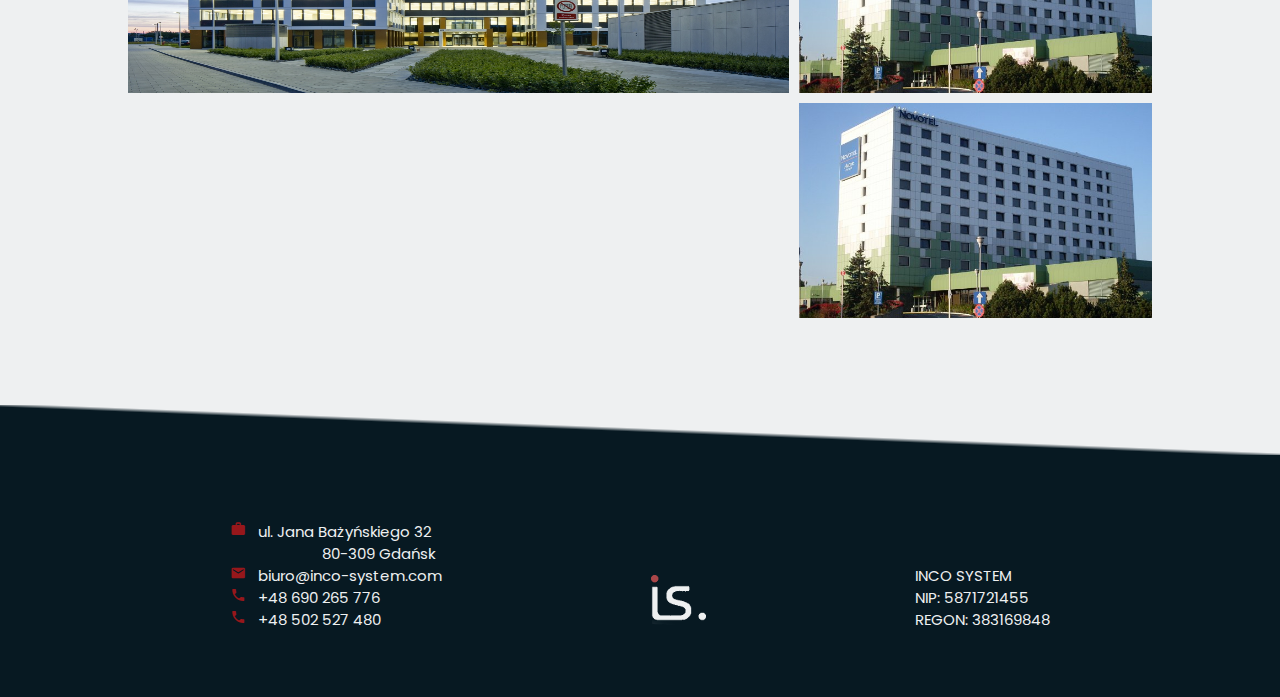
==== commit 48d6c89e: "MVP deployment" ====
--- a/index.html
+++ b/index.html
@@ -9,6 +9,7 @@
     <link href="https://fonts.googleapis.com/css?family=Poppins" rel="stylesheet">
     <script src="https://ajax.googleapis.com/ajax/libs/jquery/3.3.1/jquery.min.js"></script>
     <script src="js/scripts.js"></script>
+    <link rel="stylesheet" href="https://fonts.googleapis.com/icon?family=Material+Icons">
 </head>
 
 <body>
@@ -22,7 +23,7 @@
                 <div id="burger-icon">&#9776;</div>
             </div>
             <ul id="menu">
-                <img id="logo" src="img/Logo_strona.png" alt="LOGO">
+                <img id="logo" href="#s1" src="img/Logo_strona.png" alt="LOGO">
                 <li><a href="#s1" class="underline"> Strona Główna </a></li>
 
 <!--                <li><a href="#"> Oferta </a>-->
@@ -34,8 +35,8 @@
 <!--                </li>-->
 
                 <li><a href="#s25" class="underline"> Oferta </a></li>
-                <li><a href="#s2" class="underline"> Realizacje </a></li>
-                <li><a href="#s3" class="underline"> Referecje </a></li>
+                <li><a href="#s3" class="underline"> Realizacje </a></li>
+<!--                <li><a href="#s3" class="underline"> Referecje </a></li>-->
                 <li><a href="#s4" class="underline"> Kontakt </a></li>
             </ul>
 <!--            <div id="nav-border"></div>-->
@@ -44,7 +45,7 @@
 
         <header>
             <h1> INCO SYSTEM </h1>
-            <h2 id="swapper"> - Mature solutions - </h2>
+            <h5 id="swapper"> - Mature solutions - </h5>
         </header>
     </section>
 
@@ -52,8 +53,25 @@
 
     <section id="s2" class="center">
         <h2> O nas</h2>
-        <div>"OBRAZEK"</div>
-        <div>"Lorem ipsum dolor sit amet, consectetur adipiscing elit, sed do eiusmod tempor incididunt ut labore et dolore magna aliqua. Ut enim ad minim veniam, quis nostrud exercitation ullamco laboris nisi ut aliquip ex ea commodo consequat. Duis aute irure dolor in reprehenderit in voluptate velit esse cillum dolore eu fugiat nulla pariatur. Excepteur sint occaecat cupidatat non proident, sunt in culpa qui officia deserunt mollit anim id est laborum."</div>
+        <div class="info"></div>
+        <div>INCO-System jest zespołem młodym, pełnym pasji i zapału. Dysponujemy
+kadrą inżynierską o otwartych umysłach stanowiących gwarancję profesjonalnego
+wykonania i świadczenia szeregu powierzonych nam usług w zakresie szeroko
+pojętej elektrotechniki i automatyki przemysłowej. W swojej ofercie posiadamy m.in.
+projektowanie systemów automatyki, programowanie sterowników PLC, tworzenie
+wizualizacji HMI oraz prefabrykacje szaf sterowniczych i rozdzielczych. Każdy
+projekt wykonujemy na najwyższym poziomie zaangażowania, z dbałością o
+szczegóły, co pozwala nam osiągnąć siła doświadczeń i głód sukces.
+            <br>
+            Naszym priorytetem podczas realizacji projektów jest indywidualne podejście do
+każdego Kontrahenta, wymiana doświadczeń oraz osiągnięcie porozumienia w
+kontakcie z Usługodawcą dążąc do pełnej satysfakcji Klienta. Niezależnie od
+poziomu zaawansowania projektu dostarczamy optymalne rozwiązania, spełniając
+wszelkie wymagania, bez względu na to czy nasz Klient jest wielkim koncernem czy
+lokalnym przedsiębiorcą.
+            <br>
+Naszym długoterminowym celem jest budowa własnej marki i osiągnięcie
+ugruntowanej pozycji na rynku przy współpracy z naszymi partnerami.</div>
     </section>
 
     <section id="s25">
@@ -155,7 +173,34 @@
 
     <section id="s4" class="secondary-section">
         <div class="diagonal_border reverse"> </div>
-        <h2> Kontakt </h2>
+
+        <p>
+            <i class="material-icons red">work</i>
+            ul. Jana Bażyńskiego 32<br>
+
+            <i class="material-icons red">house</i>
+            80-309 Gdańsk <br>
+
+            <i class="material-icons red">email</i>
+            biuro@inco-system.com <br>
+
+            <i class="material-icons red">phone</i>
+            +48 690 265 776 <br>
+
+            <i class="material-icons red">phone</i>
+            +48 502 527 480 <br>
+        </p>
+
+        <p>
+            <img src="img/Logo_strona.png" alt="">
+        </p>
+
+        <p>
+            INCO SYSTEM <br>
+            NIP: 5871721455<br>
+            REGON: 383169848 <br>
+        </p>
+
     </section>
 </div>
 
--- a/css/style.css
+++ b/css/style.css
@@ -12,6 +12,11 @@
   background-color: #eef0f1;
 }
 h2 {
+  font-size: 28px;
+  letter-spacing: 3px;
+  padding: 85px 0 10px;
+}
+h5 {
   font-size: 28px;
   letter-spacing: 3px;
 }
@@ -140,14 +145,19 @@
   background: linear-gradient(to bottom left, #eef0f1 48%, #071922 52%);
 }
 #s2 div {
+  text-indent: 25px;
+  font-size: 14px;
   width: 45%;
   margin: 2%;
   float: right;
-}
-#s2 div:first-of-type {
-  border: 1px #071922 solid;
-  border-radius: 5px;
-  padding: 8% 0;
+  text-align: justify;
+}
+.info {
+  padding: 0;
+  background-image: url("../img/info.png");
+  background-repeat: no-repeat;
+  width: 550px;
+  height: 300px;
 }
 #s25 .offer-container {
   height: 300px;
@@ -214,7 +224,7 @@
   padding: 40px 0;
 }
 #s3 .container {
-  margin: 10%;
+  margin: 5% 10% 5%;
   display: grid;
   grid-template-columns: 1200fr 640fr;
   grid-gap: 1%;
@@ -225,8 +235,19 @@
   height: 47%;
   width: 100%;
 }
-#s4 h1 {
-  padding: 30px 0 100px;
+#s4 i {
+  padding-right: 8px;
+  font-size: 16px;
+}
+#s4 p {
+  line-height: 22px;
+  font-size: 15px;
+  display: inline-block;
+  padding: 4% 8%;
+  text-align: left;
+}
+.red {
+  color: #97171b;
 }
 @media only screen and (max-width: 500px) {
   #burger {
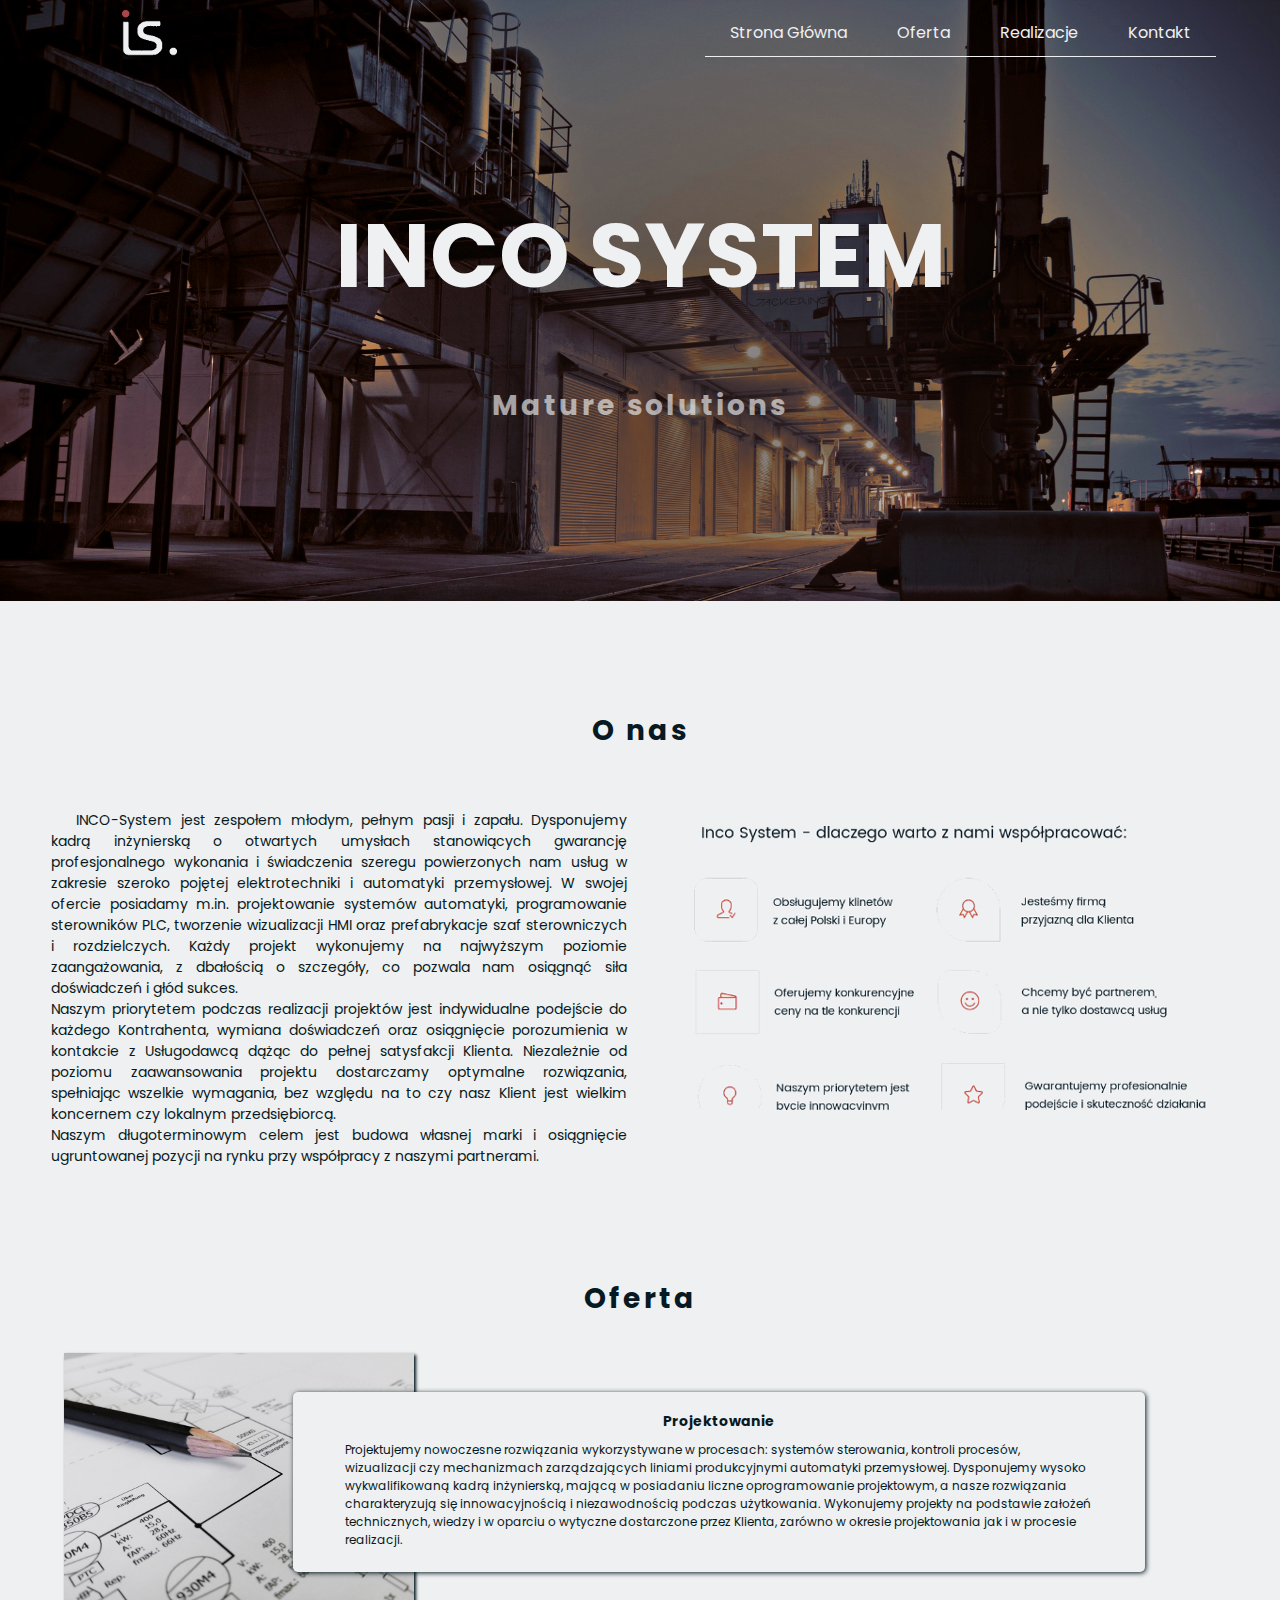
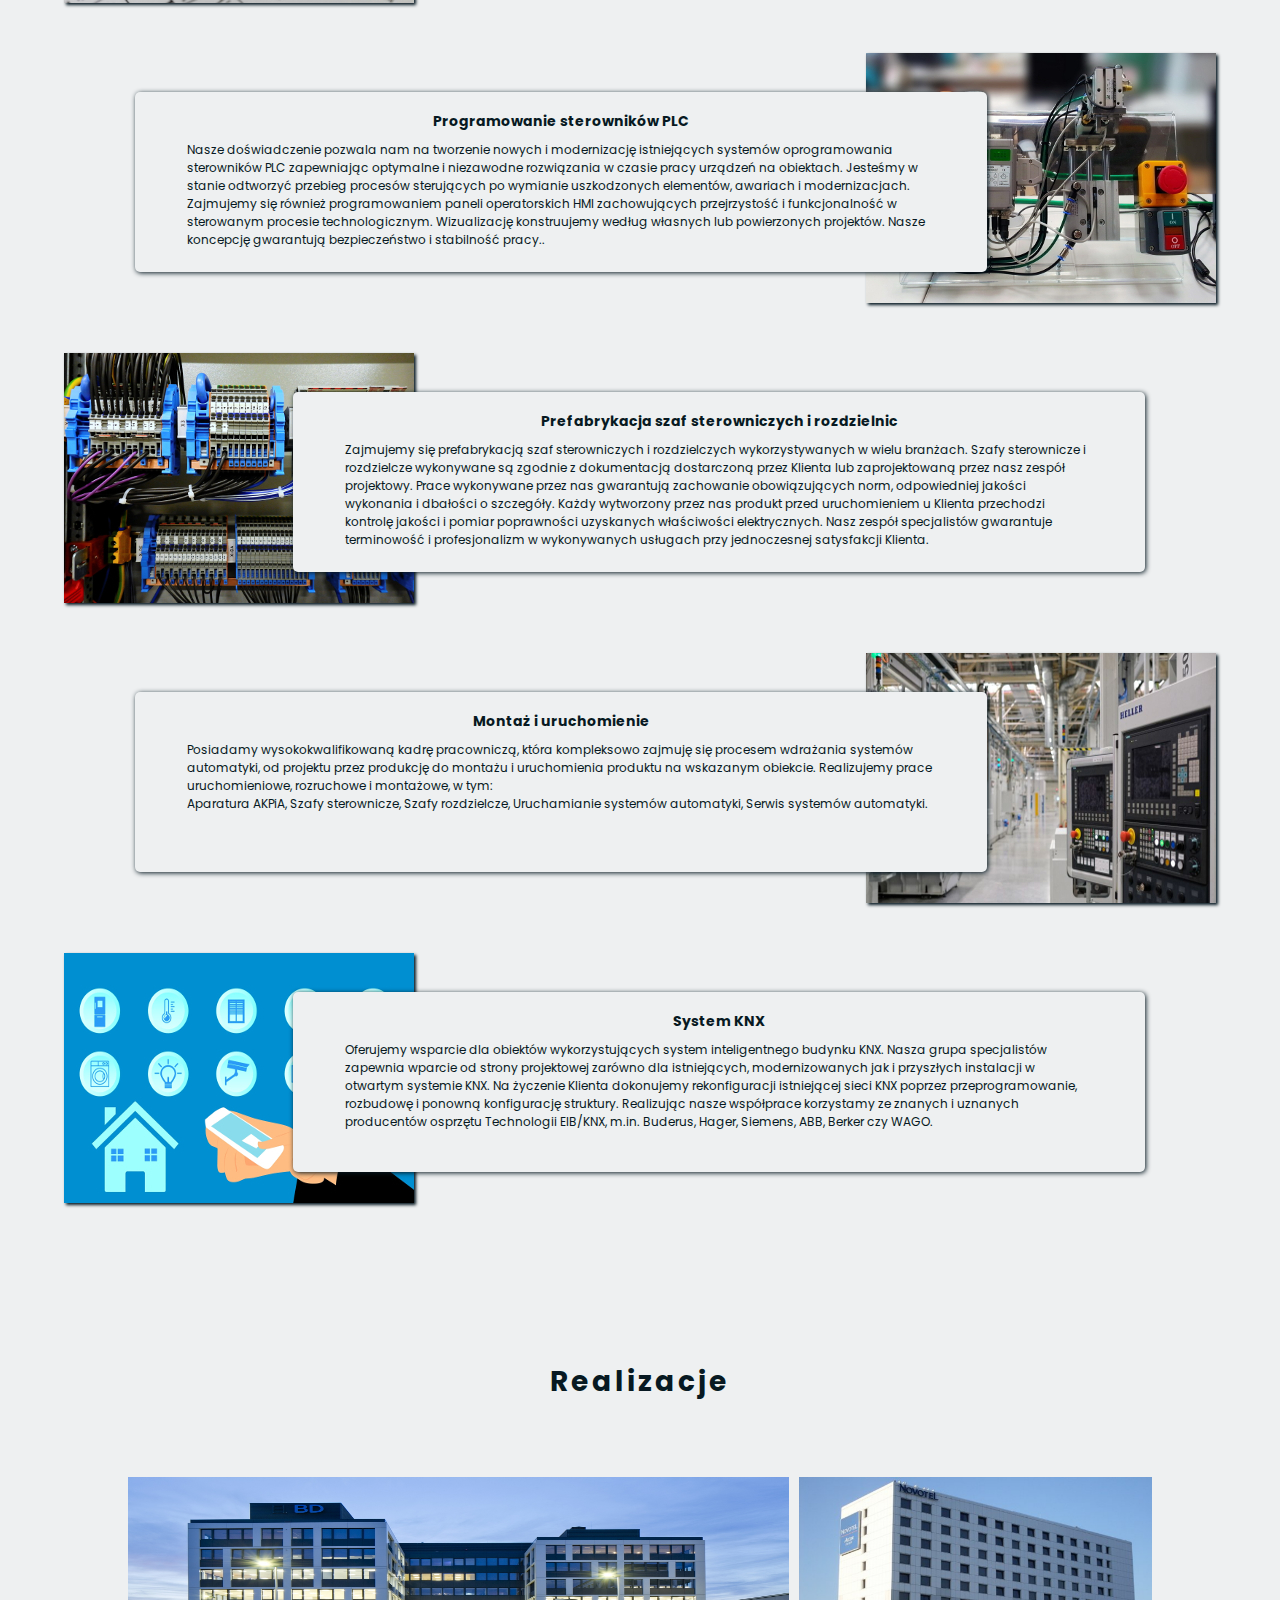
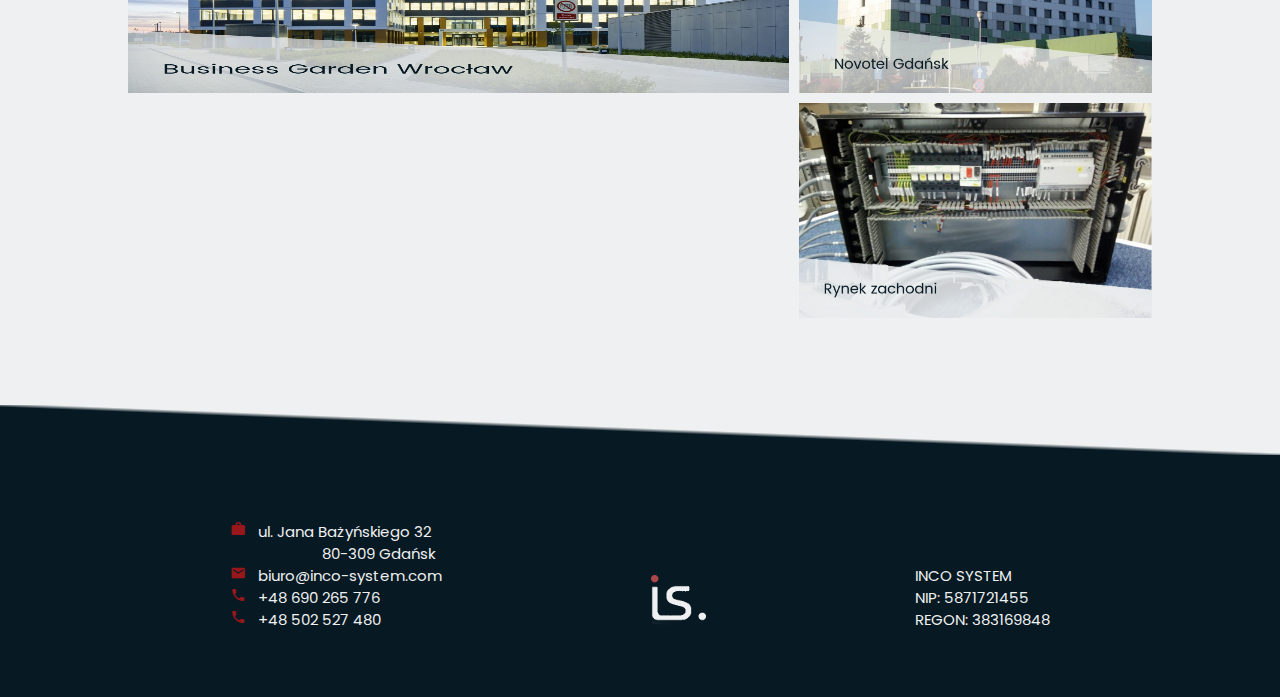
==== commit 68469acb: "realizacje img upd" ====
--- a/index.html
+++ b/index.html
@@ -152,18 +152,17 @@
     </section>
 
     <section id="s3">
-        <h2 id=referencje" > Realizacje </h2>
+        <h2> Realizacje </h2>
         <div class="container">
             <div id="r1">
-                <img src="img/R1.jpg" alt="">
-            </div>
-
+                <img src="img/realizacje/1v1.jpg" alt="">
+            </div>
             <div id="r2">
 <!--                <div>-->
-                    <img src="img/R2.jpg" alt="">
+                    <img src="img/realizacje/5v1.jpg" alt="">
 <!--                </div>-->
 <!--                <div>-->
-                    <img src="img/R2.jpg" alt="">
+                    <img src="img/realizacje/6v1.jpg" alt="">
 <!--                </div>-->
             </div>
         </div>
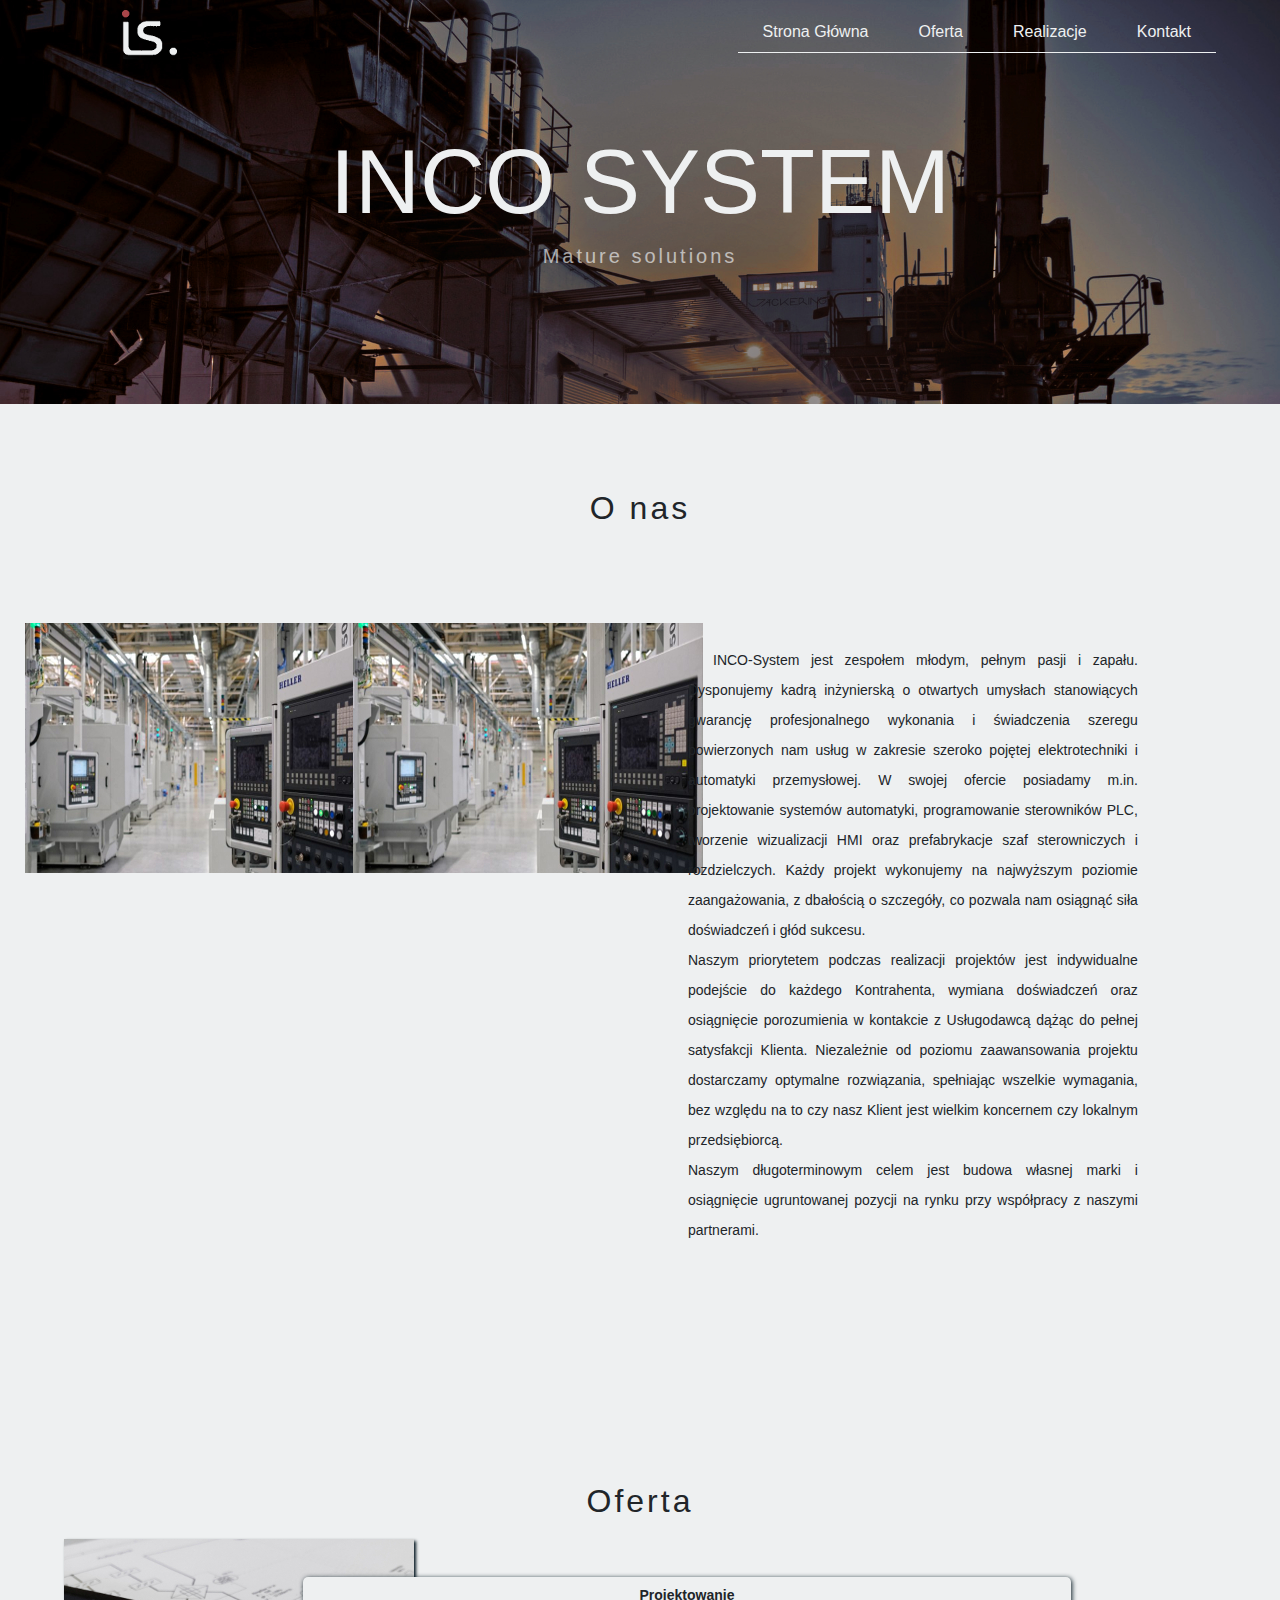
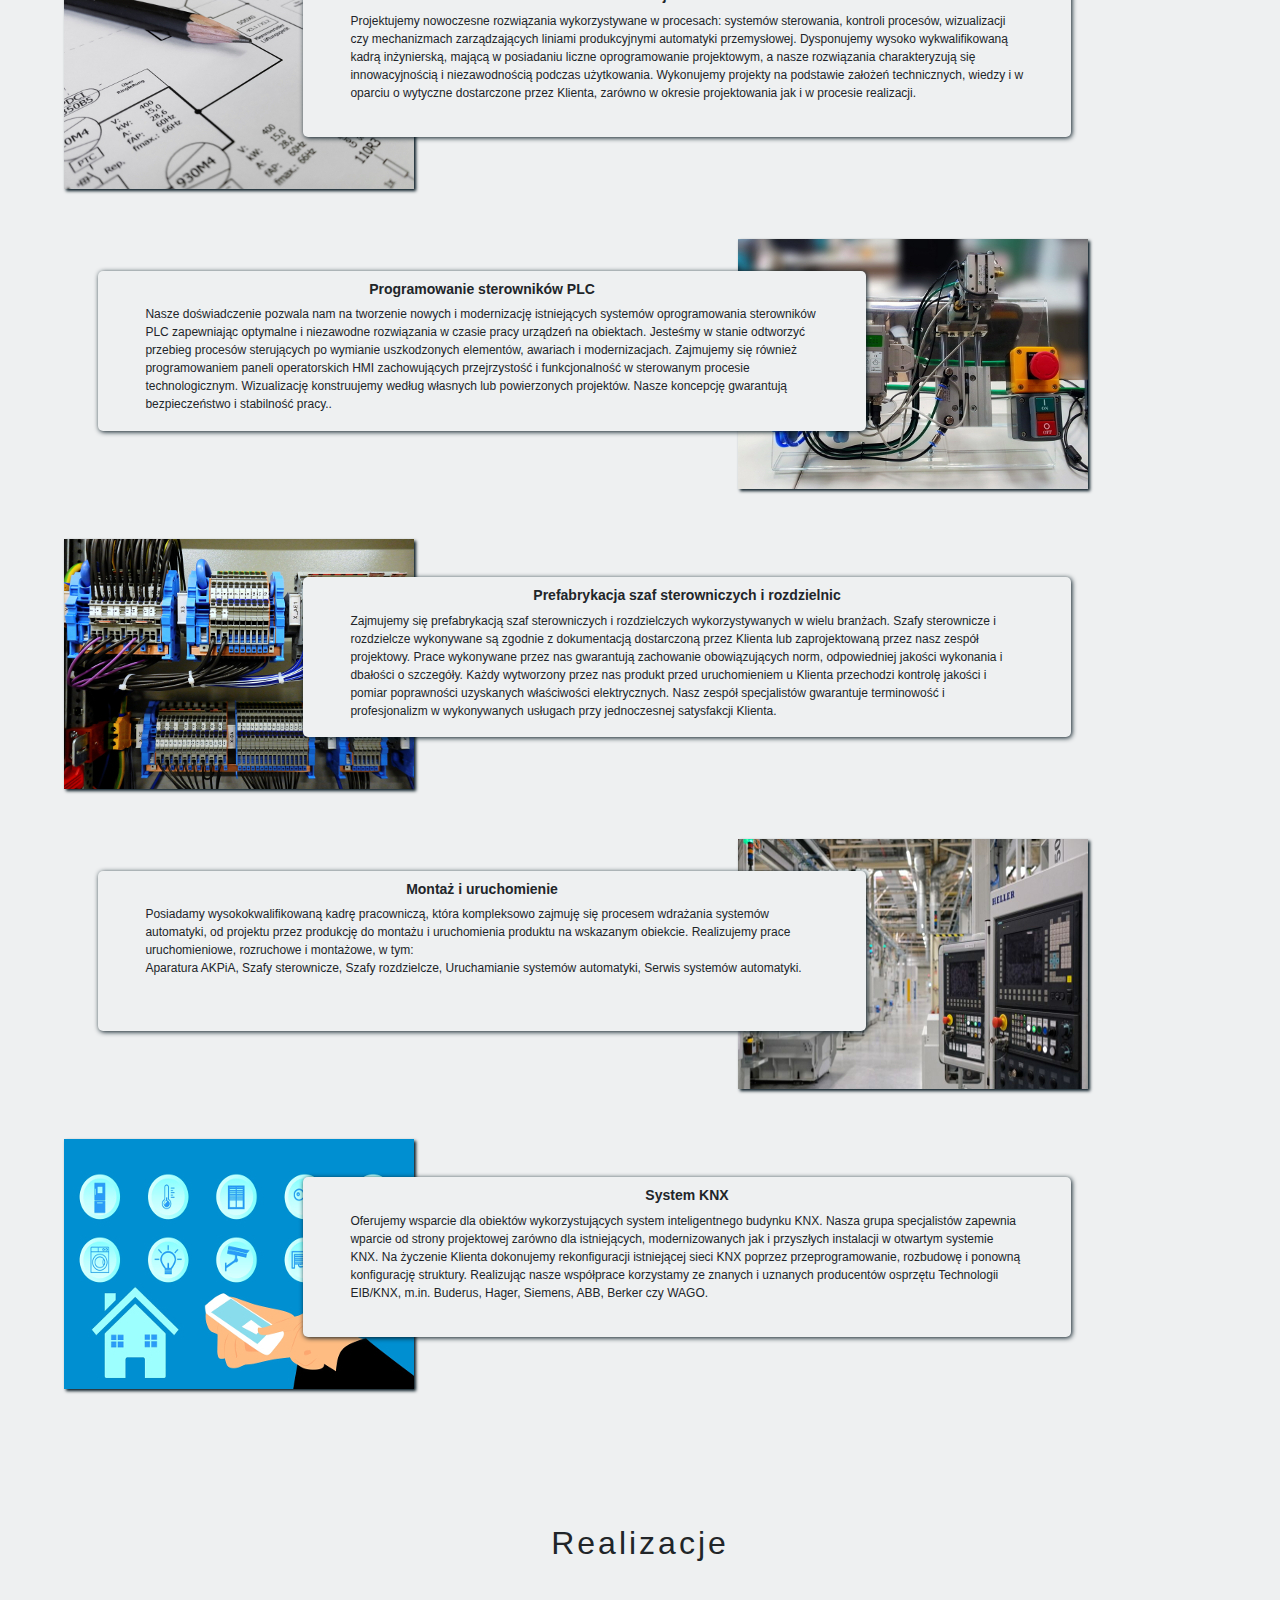
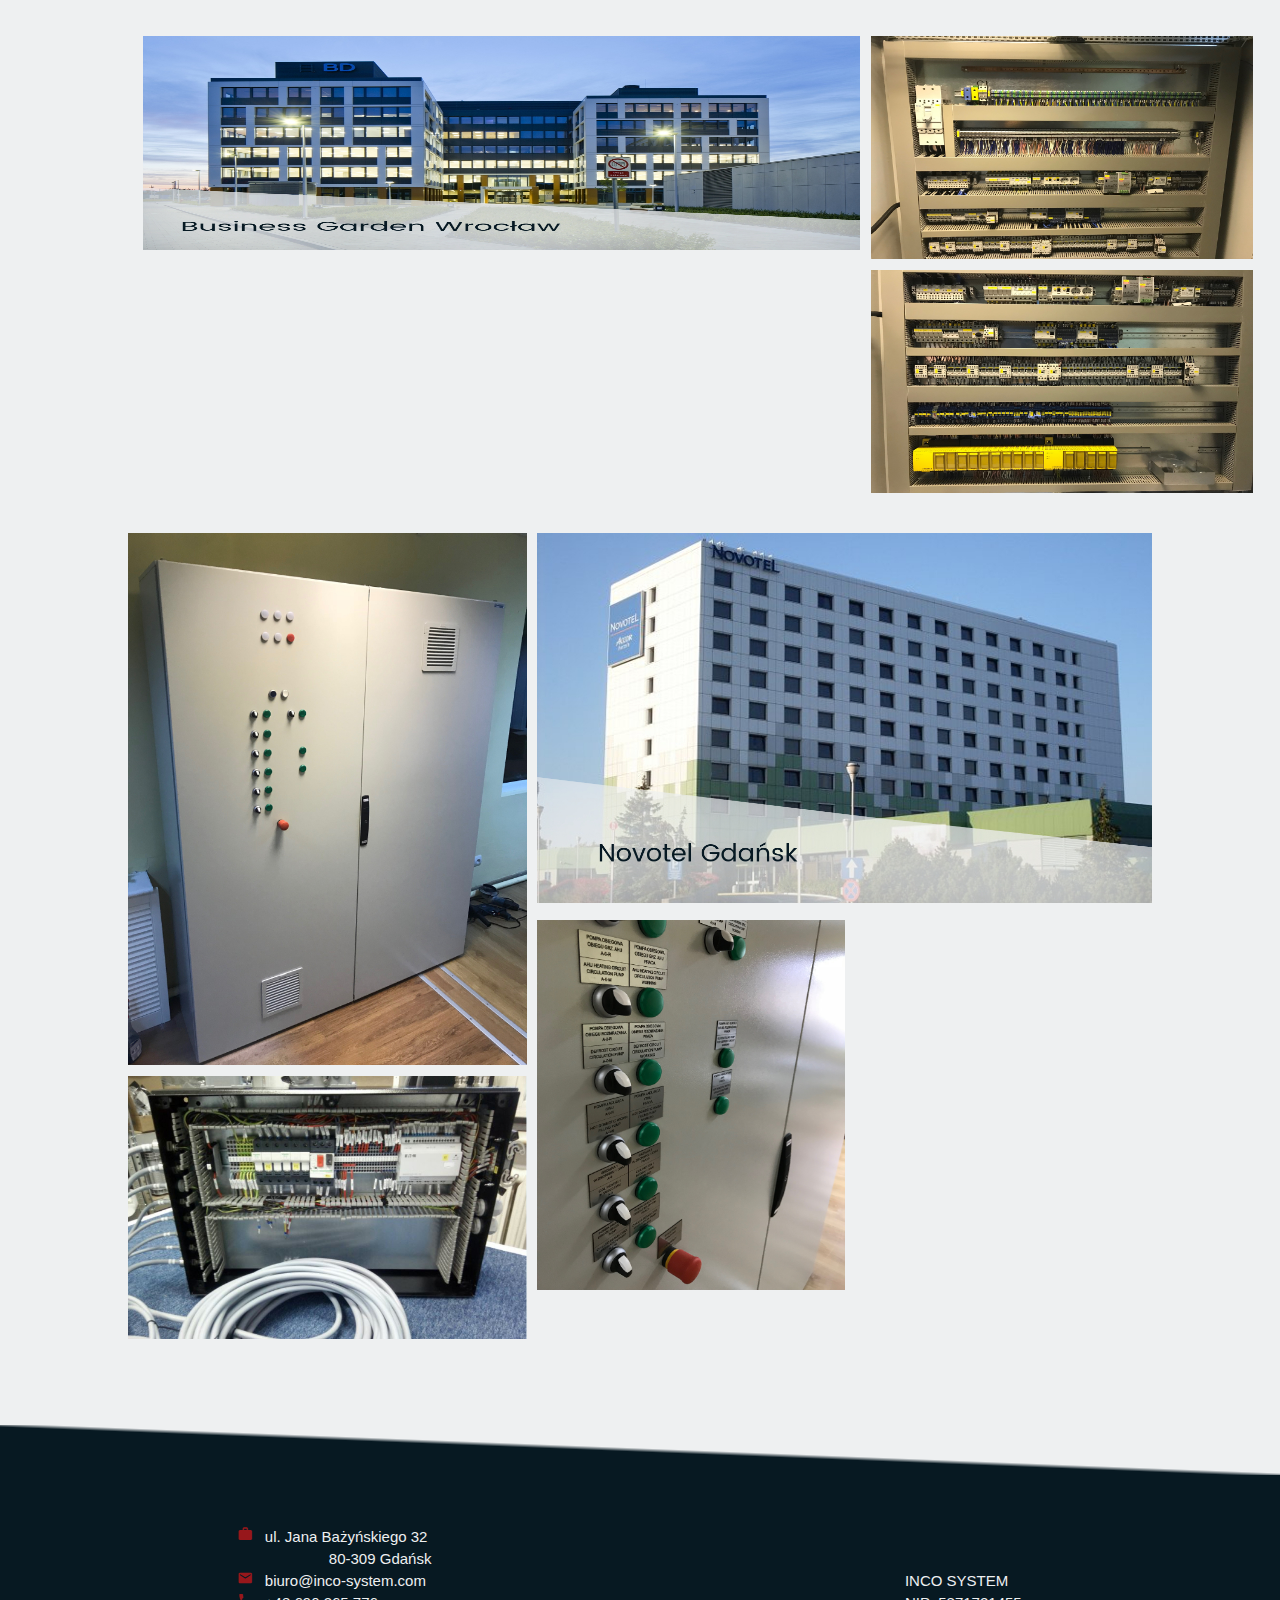
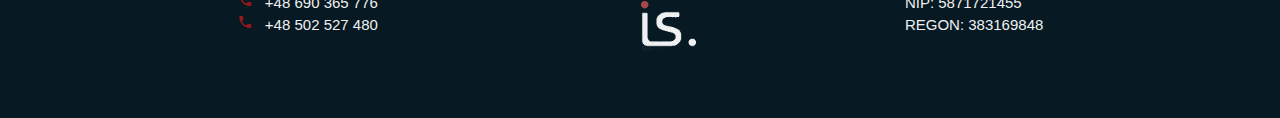
==== commit 57706e2b: "responsive oferta" ====
--- a/index.html
+++ b/index.html
@@ -6,16 +6,20 @@
     <meta name="viewport" content="width=device-width, initial-scale=1.0">
     <link rel="icon" href="img/Favicon.png" type="image/gif" sizes="16x16">
     <link rel="stylesheet" href="css/style.css">
+
+    <link rel="stylesheet" href="https://maxcdn.bootstrapcdn.com/bootstrap/4.0.0/css/bootstrap.min.css" integrity="sha384-Gn5384xqQ1aoWXA+058RXPxPg6fy4IWvTNh0E263XmFcJlSAwiGgFAW/dAiS6JXm" crossorigin="anonymous">
+    <script src="https://maxcdn.bootstrapcdn.com/bootstrap/4.0.0/js/bootstrap.min.js" integrity="sha384-JZR6Spejh4U02d8jOt6vLEHfe/JQGiRRSQQxSfFWpi1MquVdAyjUar5+76PVCmYl" crossorigin="anonymous"></script>
+
     <link href="https://fonts.googleapis.com/css?family=Poppins" rel="stylesheet">
     <script src="https://ajax.googleapis.com/ajax/libs/jquery/3.3.1/jquery.min.js"></script>
     <script src="js/scripts.js"></script>
     <link rel="stylesheet" href="https://fonts.googleapis.com/icon?family=Material+Icons">
+
 </head>
 
 <body>
 
 <div id="container">
-
 
     <section id="s1" class="box-img">
         <nav id="navbar">
@@ -42,7 +46,6 @@
 <!--            <div id="nav-border"></div>-->
         </nav>
 
-
         <header>
             <h1> INCO SYSTEM </h1>
             <h5 id="swapper"> - Mature solutions - </h5>
@@ -53,31 +56,54 @@
 
     <section id="s2" class="center">
         <h2> O nas</h2>
-        <div class="info"></div>
-        <div>INCO-System jest zespołem młodym, pełnym pasji i zapału. Dysponujemy
-kadrą inżynierską o otwartych umysłach stanowiących gwarancję profesjonalnego
-wykonania i świadczenia szeregu powierzonych nam usług w zakresie szeroko
-pojętej elektrotechniki i automatyki przemysłowej. W swojej ofercie posiadamy m.in.
-projektowanie systemów automatyki, programowanie sterowników PLC, tworzenie
-wizualizacji HMI oraz prefabrykacje szaf sterowniczych i rozdzielczych. Każdy
-projekt wykonujemy na najwyższym poziomie zaangażowania, z dbałością o
-szczegóły, co pozwala nam osiągnąć siła doświadczeń i głód sukces.
-            <br>
-            Naszym priorytetem podczas realizacji projektów jest indywidualne podejście do
-każdego Kontrahenta, wymiana doświadczeń oraz osiągnięcie porozumienia w
-kontakcie z Usługodawcą dążąc do pełnej satysfakcji Klienta. Niezależnie od
-poziomu zaawansowania projektu dostarczamy optymalne rozwiązania, spełniając
-wszelkie wymagania, bez względu na to czy nasz Klient jest wielkim koncernem czy
-lokalnym przedsiębiorcą.
-            <br>
-Naszym długoterminowym celem jest budowa własnej marki i osiągnięcie
-ugruntowanej pozycji na rynku przy współpracy z naszymi partnerami.</div>
+
+        <div class="row">
+            <div class="col-sm-6">
+                <div class="row">
+                    <div class="col-sm-6">
+                        <img src="img/oferta/montaz.jpg" alt="">
+                    </div>
+                    <div class="col-sm-6">
+                        <img src="img/oferta/montaz.jpg" alt="">
+                    </div>
+                </div>
+            </div>
+
+        <div class="col-sm-5 p-5">
+            INCO-System jest zespołem młodym, pełnym pasji i zapału. Dysponujemy
+            kadrą inżynierską o otwartych umysłach stanowiących gwarancję profesjonalnego
+            wykonania i świadczenia szeregu powierzonych nam usług w zakresie szeroko
+            pojętej elektrotechniki i automatyki przemysłowej. W swojej ofercie posiadamy m.in.
+            projektowanie systemów automatyki, programowanie sterowników PLC, tworzenie
+            wizualizacji HMI oraz prefabrykacje szaf sterowniczych i rozdzielczych. Każdy
+            projekt wykonujemy na najwyższym poziomie zaangażowania, z dbałością o
+            szczegóły, co pozwala nam osiągnąć siła doświadczeń i głód sukcesu.
+                        <br>
+                        Naszym priorytetem podczas realizacji projektów jest indywidualne podejście do
+            każdego Kontrahenta, wymiana doświadczeń oraz osiągnięcie porozumienia w
+            kontakcie z Usługodawcą dążąc do pełnej satysfakcji Klienta. Niezależnie od
+            poziomu zaawansowania projektu dostarczamy optymalne rozwiązania, spełniając
+            wszelkie wymagania, bez względu na to czy nasz Klient jest wielkim koncernem czy
+            lokalnym przedsiębiorcą.
+                        <br>
+            Naszym długoterminowym celem jest budowa własnej marki i osiągnięcie
+            ugruntowanej pozycji na rynku przy współpracy z naszymi partnerami.</div>
+            </div>
+        <div class="col-sm-1"></div>
+
+
     </section>
 
     <section id="s25">
         <h2> Oferta </h2>
-        <div class="offer-container">
+
+        <!-- Offer container -->
+        <div class="offer-container">
+
+            <!-- IMG -->
             <div class="offer-img img-left" id="projektowanie"></div>
+
+            <!-- Text -->
             <div class="offer-text text-left">
                 <h1>Projektowanie</h1>
                 <p> Projektujemy nowoczesne rozwiązania wykorzystywane w procesach: systemów sterowania, kontroli
@@ -159,11 +185,23 @@
             </div>
             <div id="r2">
 <!--                <div>-->
-                    <img src="img/realizacje/5v1.jpg" alt="">
+                    <img src="img/realizacje/2.PNG.png" alt="">
 <!--                </div>-->
 <!--                <div>-->
-                    <img src="img/realizacje/6v1.jpg" alt="">
+                    <img src="img/realizacje/3.PNG.png" alt="">
 <!--                </div>-->
+            </div>
+        </div>
+        <div class="container2">
+<!--            660px -->
+            <div>
+                <img src="img/realizacje/4.JPG.jpg" alt="" style="height: auto">
+                <img src="img/realizacje/6.JPG.jpg" alt="" style="height: auto">
+            </div>
+<!--            1180px -->
+            <div>
+                <img src="img/realizacje/5v1.jpg" alt="">
+                <img src="img/realizacje/7.PNG.png" alt="" style="width: 50%">
             </div>
         </div>
 
@@ -184,7 +222,7 @@
             biuro@inco-system.com <br>
 
             <i class="material-icons red">phone</i>
-            +48 690 265 776 <br>
+            +48 690 365 776 <br>
 
             <i class="material-icons red">phone</i>
             +48 502 527 480 <br>
--- a/css/style.css
+++ b/css/style.css
@@ -147,17 +147,11 @@
 #s2 div {
   text-indent: 25px;
   font-size: 14px;
-  width: 45%;
-  margin: 2%;
+  margin-top: 2%;
+  margin-bottom: 2%;
+  line-height: 30px;
   float: right;
   text-align: justify;
-}
-.info {
-  padding: 0;
-  background-image: url("../img/info.png");
-  background-repeat: no-repeat;
-  width: 550px;
-  height: 300px;
 }
 #s25 .offer-container {
   height: 300px;
@@ -174,15 +168,15 @@
 }
 #s25 .img-right {
   float: right;
-  margin-right: 5%;
+  margin-right: 15%;
 }
 #s25 .text-left {
-  margin: 3% 10% 3% -10%;
+  margin: 3% 10% 3% -15%;
 }
 #s25 .text-right {
-  position: relative;
-  left: 10%;
-  margin: 3% 0;
+  float: right;
+  margin: 2.5% 0;
+  margin-right: -10%;
 }
 #s25 #projektowanie {
   background-image: url("../img/oferta/Projektowanie1.jpg");
@@ -206,9 +200,11 @@
   box-shadow: 1px 1px 5px #071922;
   border-radius: 5px;
   display: inline-block;
-  width: 65%;
+  width: 60%;
 }
 #s25 .offer-text h1 {
+  font-weight: bolder;
+  text-align: center;
   font-size: 14px;
 }
 #s25 .offer-text p {
@@ -219,17 +215,32 @@
 #s3 {
   border-bottom: #eef0f1 solid 5px;
 }
+#s3 img {
+  height: auto;
+}
 #s3 h1 {
   margin: 0;
   padding: 40px 0;
 }
 #s3 .container {
-  margin: 5% 10% 5%;
+  margin: 5% 10% 0;
   display: grid;
   grid-template-columns: 1200fr 640fr;
   grid-gap: 1%;
 }
 #s3 .container div img {
+  padding-bottom: 2.7%;
+  display: block;
+  height: 47%;
+  width: 100%;
+}
+#s3 .container2 {
+  margin: 0 10% 5%;
+  display: grid;
+  grid-template-columns: 660fr 1016fr;
+  grid-gap: 1%;
+}
+#s3 .container2 div img {
   padding-bottom: 2.7%;
   display: block;
   height: 47%;
@@ -249,7 +260,7 @@
 .red {
   color: #97171b;
 }
-@media only screen and (max-width: 500px) {
+@media only screen and (max-width: 600px) {
   #burger {
     display: block;
   }
@@ -303,7 +314,37 @@
   .box-img h4 {
     font-size: 18px;
   }
-  #s2 div {
-    width: 90%;
-  }
-}
+  #s25 .offer-container {
+    height: auto;
+    margin: auto;
+    padding: auto;
+    display: block;
+  }
+  #s25 .offer-img {
+    width: 320px;
+    box-shadow: 2px 2px 3px #071922;
+    display: block;
+  }
+  #s25 .offer-text {
+    height: auto;
+    margin: auto;
+    margin-top: -50px;
+    margin-bottom: 50px;
+  }
+  #s25 .text-left {
+    float: none;
+  }
+  #s25 .text-right {
+    float: none;
+  }
+  #s25 .img-left {
+    float: none;
+    margin-left: auto;
+    margin-right: auto;
+  }
+  #s25 .img-right {
+    float: none;
+    margin-left: auto;
+    margin-right: auto;
+  }
+}
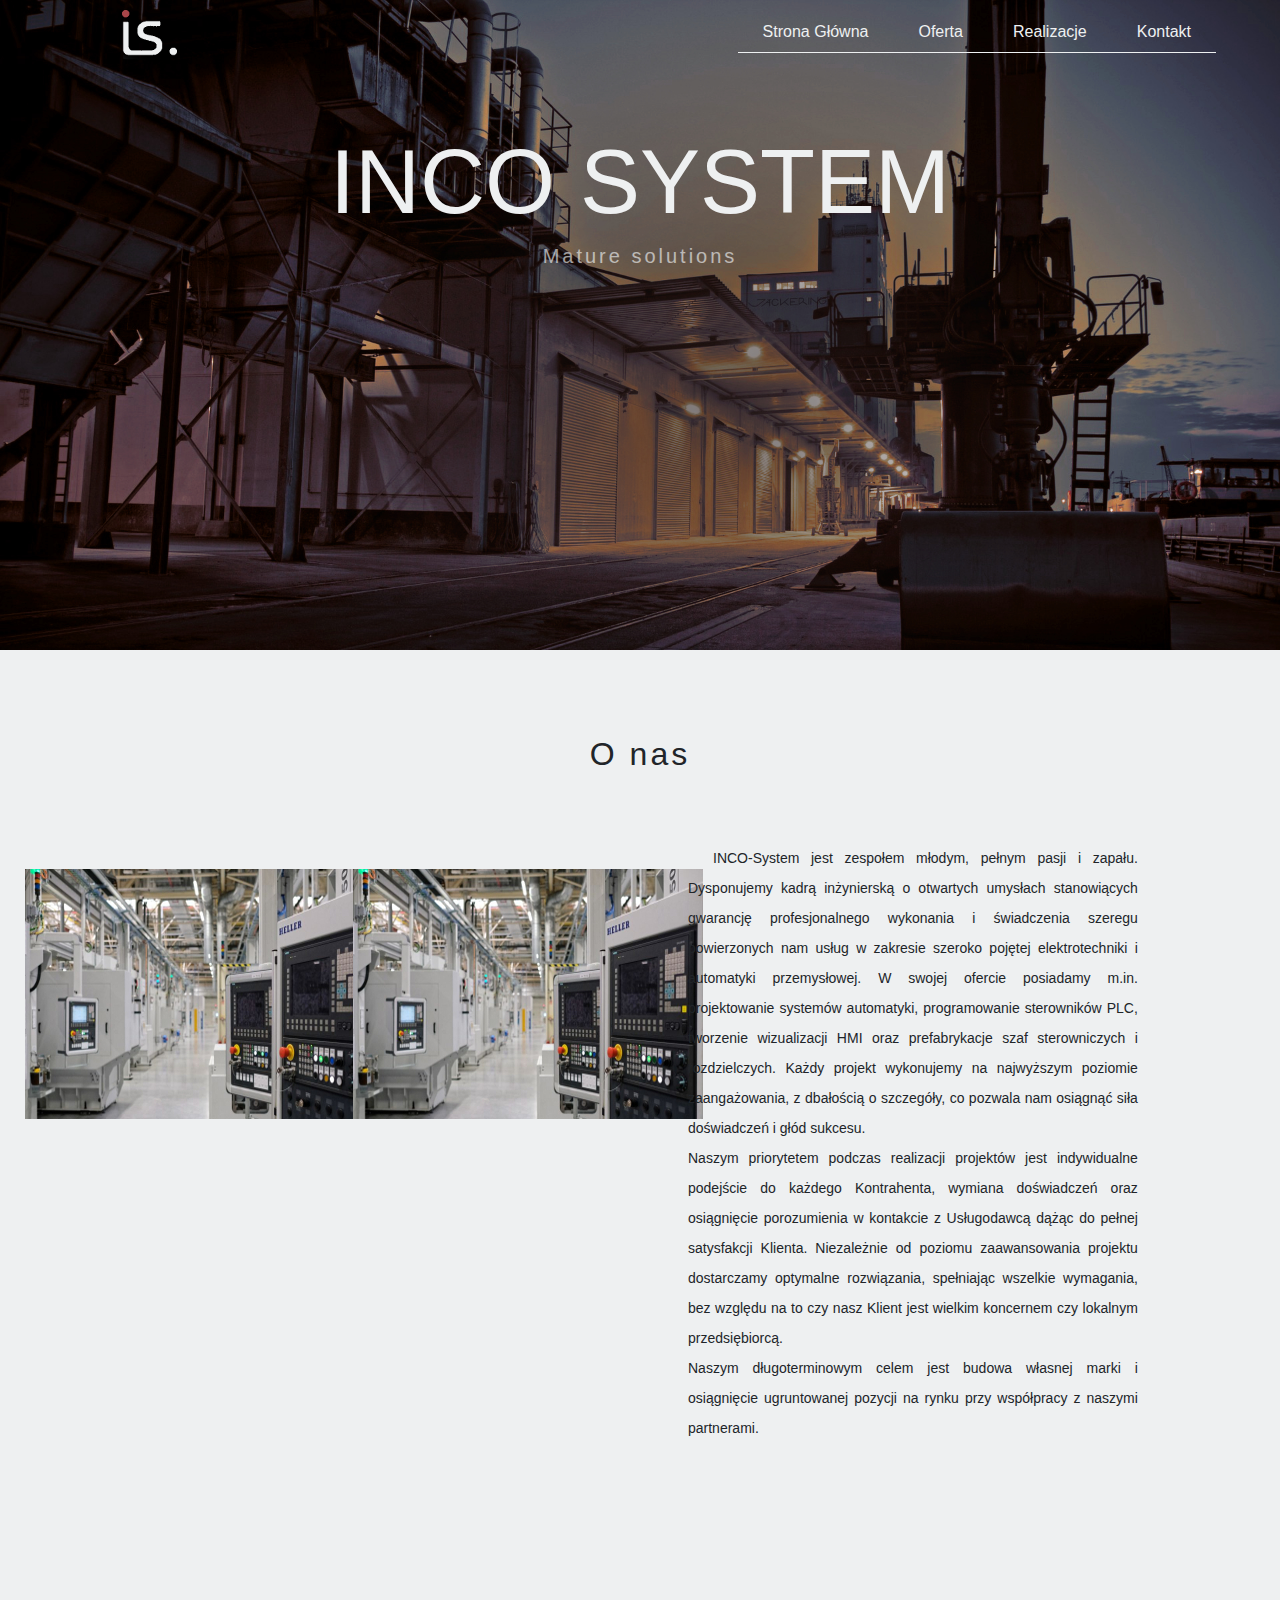
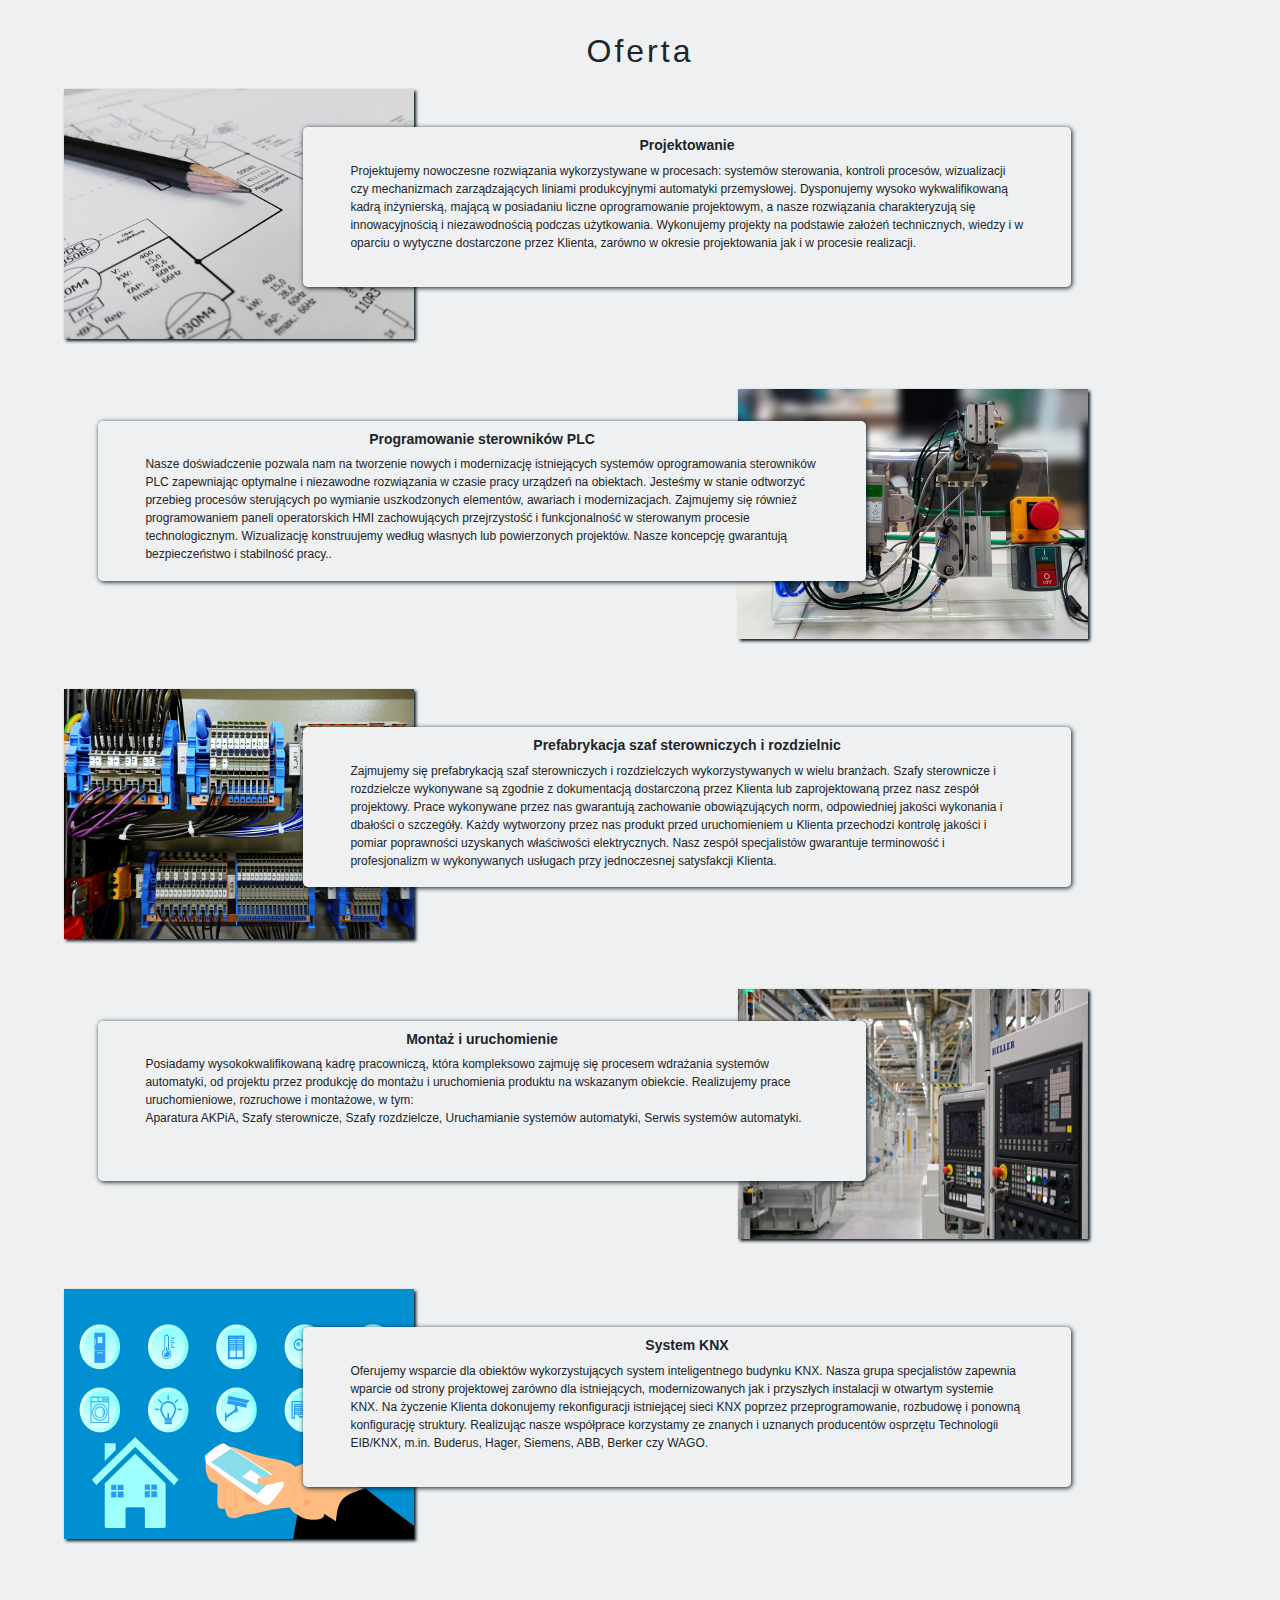
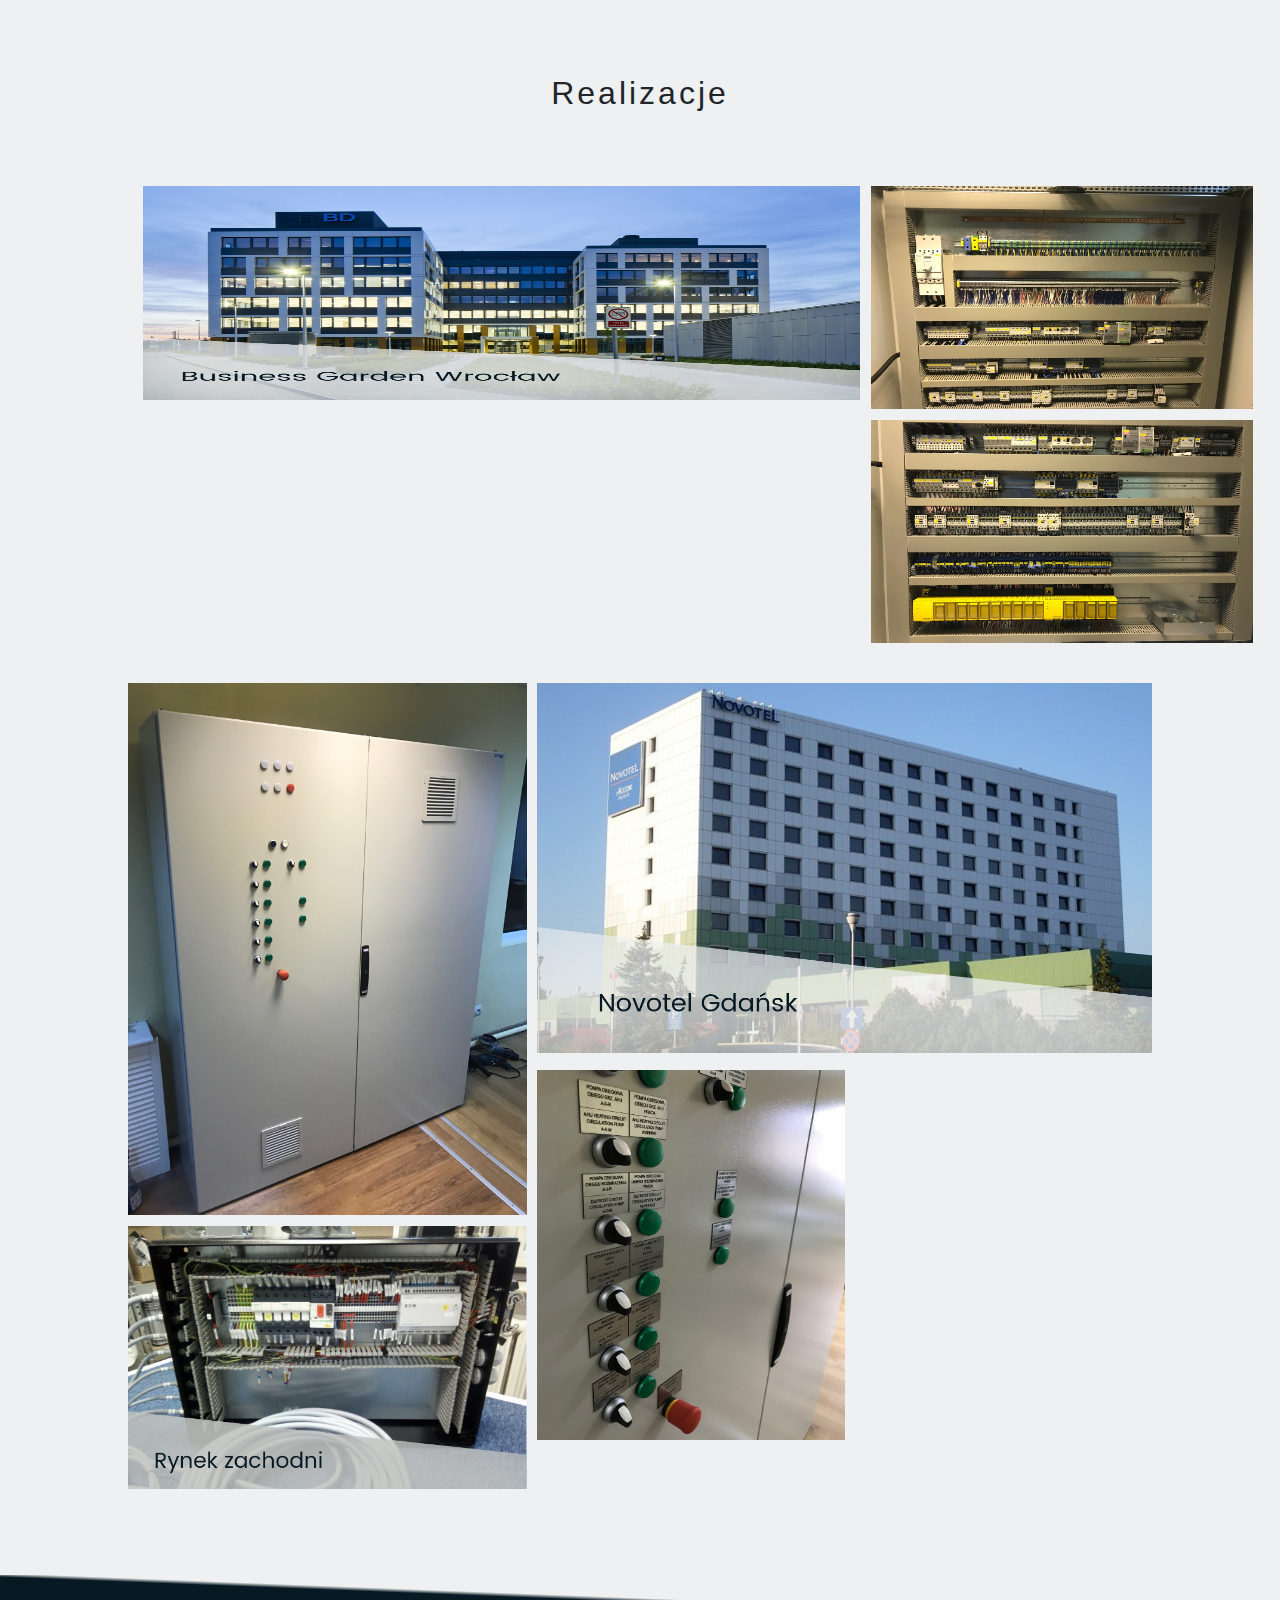
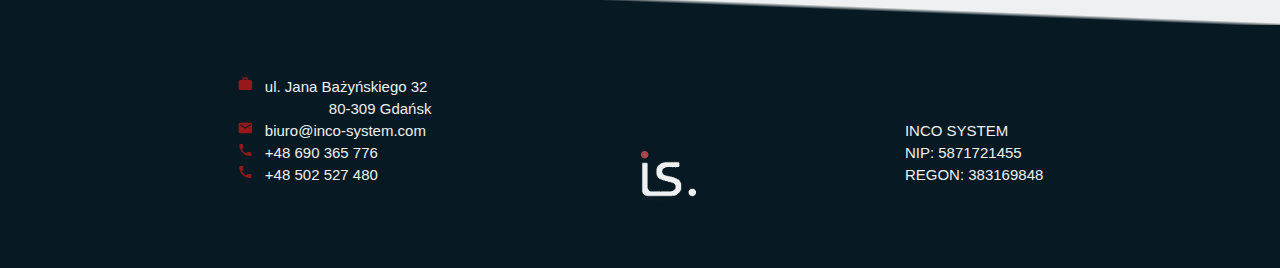
==== commit d757a0fd: "." ====
--- a/index.html
+++ b/index.html
@@ -69,7 +69,7 @@
                 </div>
             </div>
 
-        <div class="col-sm-5 p-5">
+        <div class="col-sm-5 px-5">
             INCO-System jest zespołem młodym, pełnym pasji i zapału. Dysponujemy
             kadrą inżynierską o otwartych umysłach stanowiących gwarancję profesjonalnego
             wykonania i świadczenia szeregu powierzonych nam usług w zakresie szeroko
--- a/css/style.css
+++ b/css/style.css
@@ -17,6 +17,7 @@
   padding: 85px 0 10px;
 }
 h5 {
+  position: relative;
   font-size: 28px;
   letter-spacing: 3px;
 }
@@ -126,6 +127,9 @@
   text-align: right;
   width: 100%;
   display: none;
+}
+#s1 {
+  height: 650px;
 }
 .secondary-section {
   color: #eef0f1;
@@ -327,9 +331,15 @@
   }
   #s25 .offer-text {
     height: auto;
+    width: 260px;
     margin: auto;
     margin-top: -50px;
     margin-bottom: 50px;
+    opacity: 0.9;
+    padding: 20px 10px;
+  }
+  #s25 .offer-text p {
+    text-align: justify !important;
   }
   #s25 .text-left {
     float: none;
